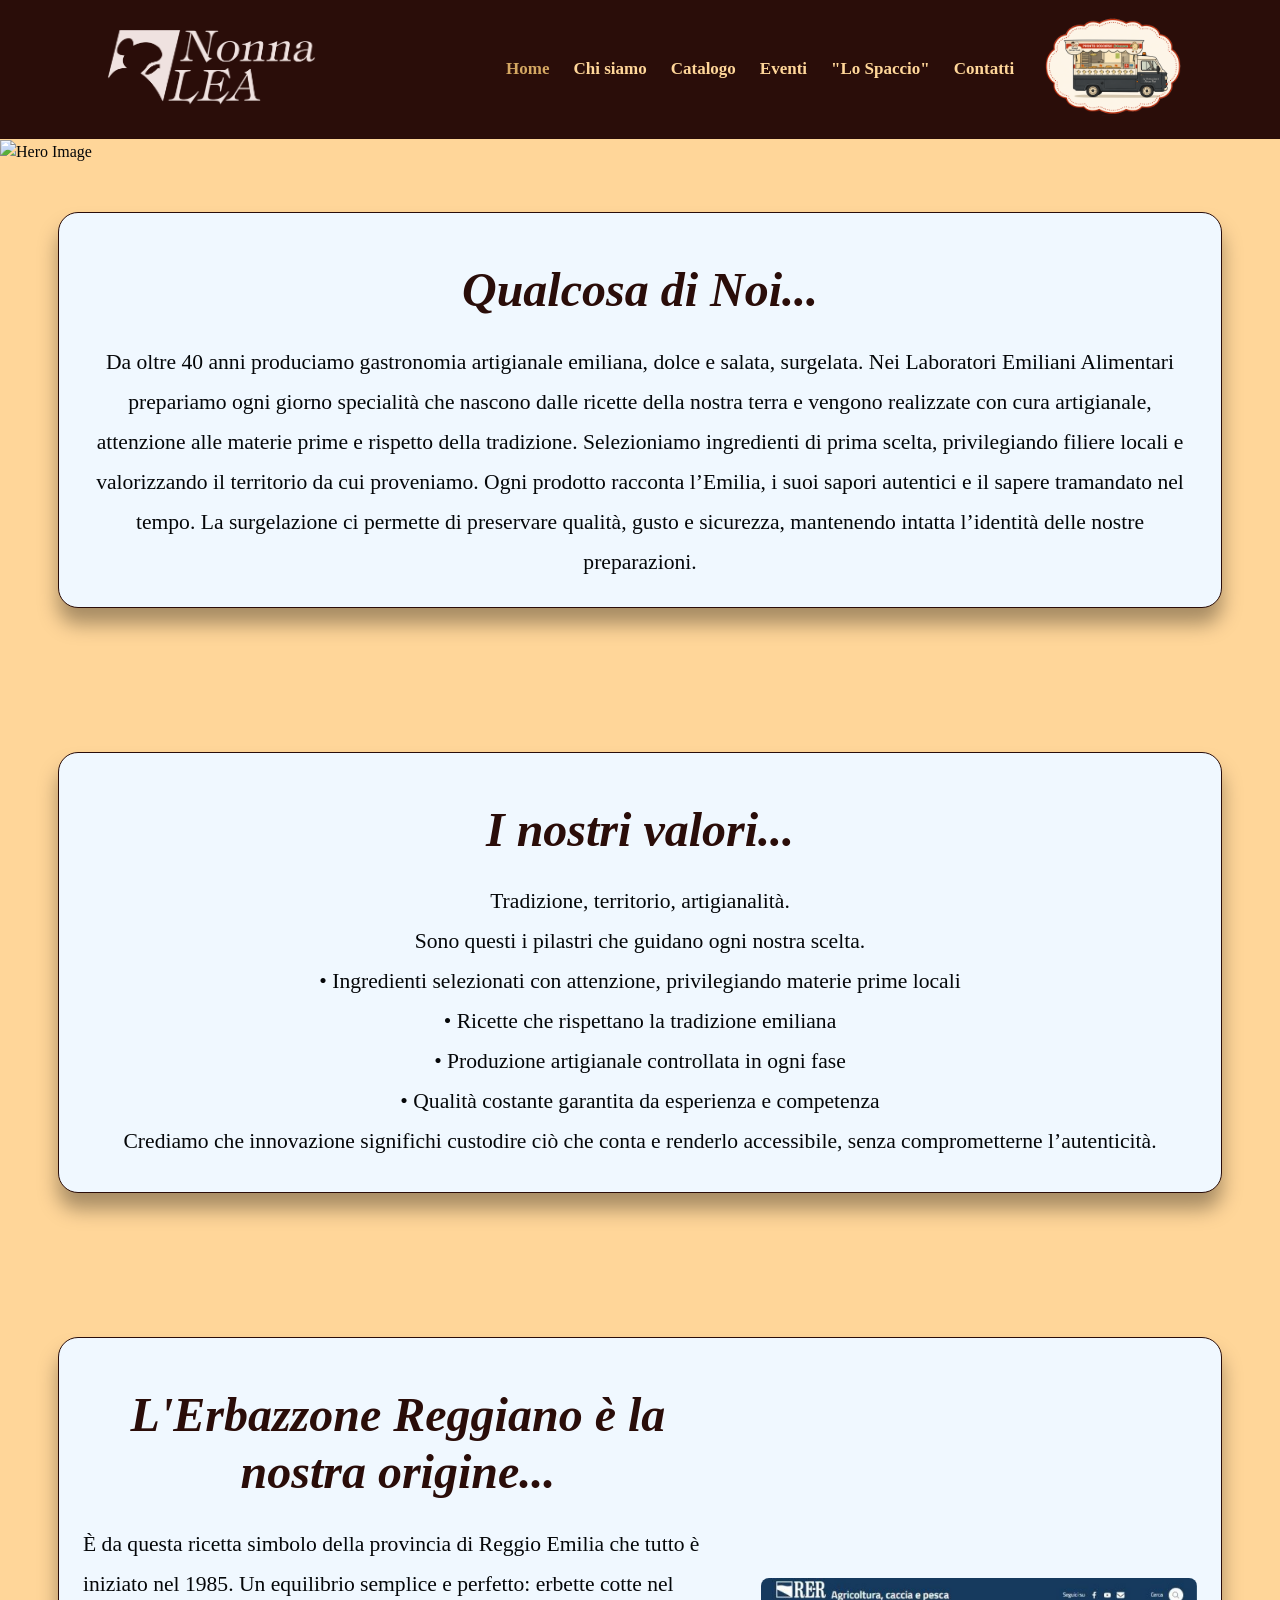
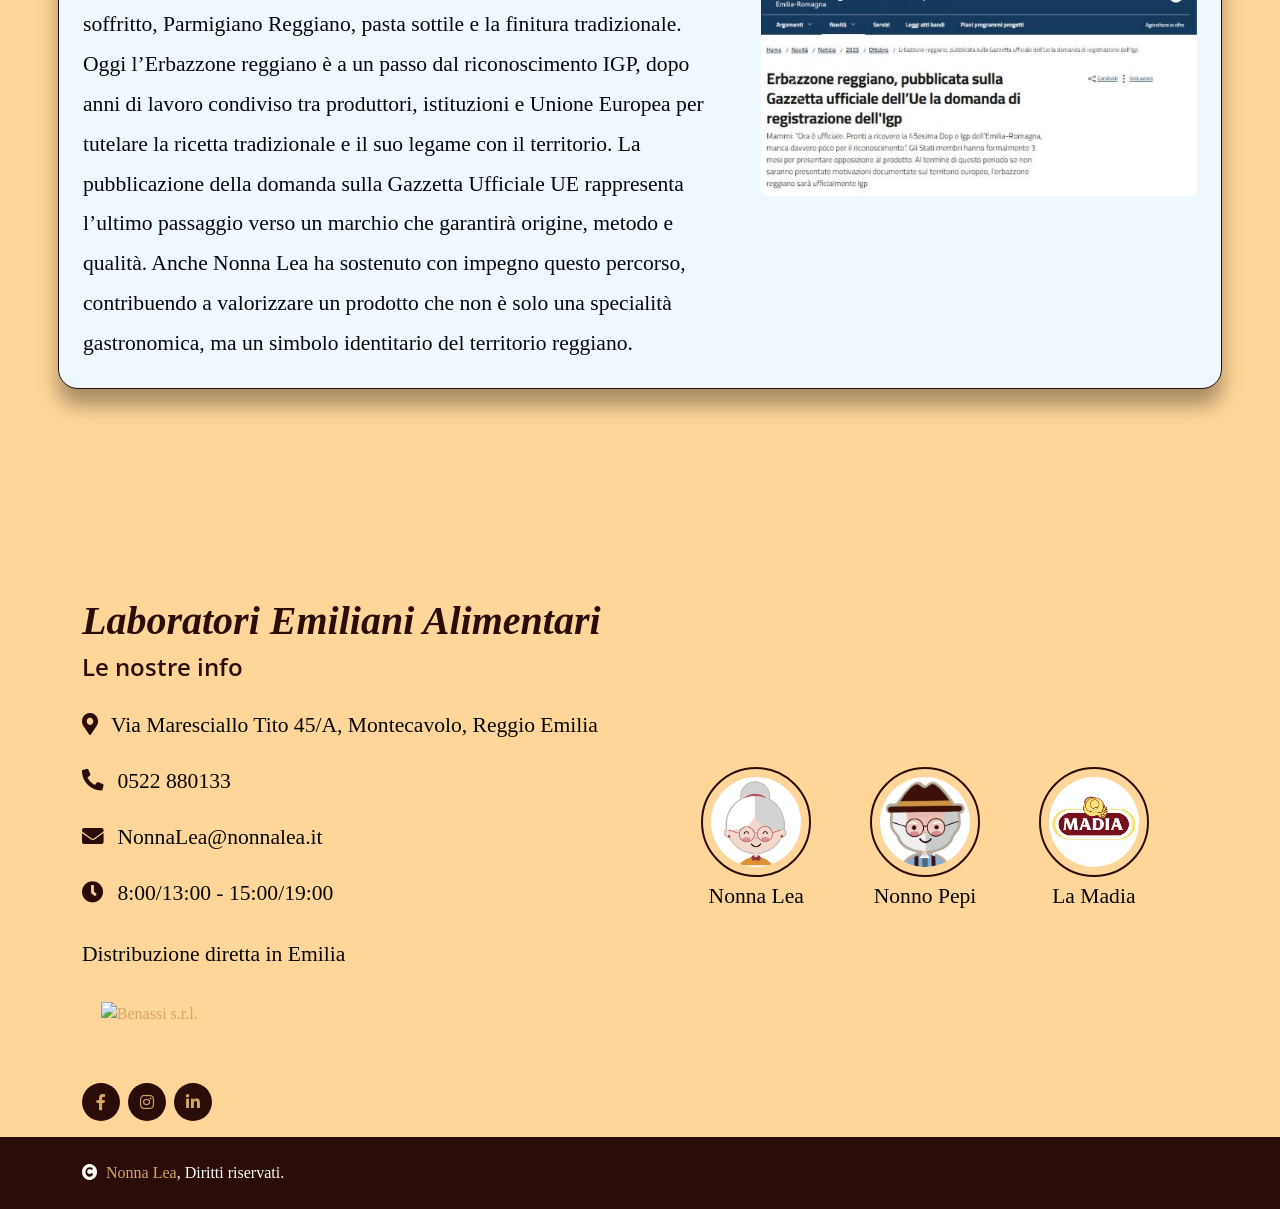
==== index.html @ 962b3f6b "Primo caricamento sito" ====
<!DOCTYPE html>
<html lang="en">

    <head>
        <meta charset="utf-8">
        <title>Home - Nonna Lea</title>
        <meta content="width=device-width, initial-scale=1.0" name="viewport">
        <meta content="" name="keywords">
        <meta content="" name="description">

        <!-- Google Web Fonts -->
        <link rel="preconnect" href="https://fonts.googleapis.com">
        <link rel="preconnect" href="https://fonts.gstatic.com" crossorigin>
        <link href="https://fonts.googleapis.com/css2?family=Open+Sans:wght@400;600&family=Playball&display=swap" rel="stylesheet">

        <!-- Icon Font Stylesheet -->
        <link rel="stylesheet" href="https://use.fontawesome.com/releases/v5.15.4/css/all.css"/>
        <link href="https://cdn.jsdelivr.net/npm/bootstrap-icons@1.4.1/font/bootstrap-icons.css" rel="stylesheet">

        <!-- Libraries Stylesheet -->
        <link href="lib/animate/animate.min.css" rel="stylesheet">
        <link href="lib/lightbox/css/lightbox.min.css" rel="stylesheet">
        <link href="lib/owlcarousel/owl.carousel.min.css" rel="stylesheet">

        <!-- Customized Bootstrap Stylesheet -->
        <link href="css/bootstrap.min.css" rel="stylesheet">

        <!-- Template Stylesheet -->
        <link href="css/style.css" rel="stylesheet">

    </head>

    <body>

        <!-- Spinner Start Animazione caricamento pagina-->
        <div id="spinner" class="show w-100 vh-100 bg-white position-fixed translate-middle top-50 start-50  d-flex align-items-center justify-content-center">
            <div class="spinner-grow text-NonnaLea" role="status"></div>
        </div>
        <!-- Spinner End -->


        <!-- Navbar start -->
        <div class="container-fluid nav-bar">
            <div class="container">
                <nav class="navbar navbar-light navbar-expand-lg py-4">
                    <a href="index.html" class="navbar-brand">
                        <img src="img/NonnaLeaLogo.png" alt="Logo Nonna Lea" style="height: 80px;">
                    </a>
                    <button class="navbar-toggler py-2 px-3" type="button" data-bs-toggle="collapse" data-bs-target="#navbarCollapse">
                        <span class="fa fa-bars text-primary"></span>
                    </button>
                    <div class="collapse navbar-collapse" id="navbarCollapse">
                        <div class="navbar-nav mx-auto">
                            <a href="index.html" class="nav-item nav-link active">Home</a>
                            <a href="about.html" class="nav-item nav-link">Chi siamo</a>
                            <a href="service.html" class="nav-item nav-link">Catalogo</a>
                            <a href="event.html" class="nav-item nav-link">Eventi</a>
                            <a href="contact.html" class="nav-item nav-link">"Lo Spaccio"</a>
                            <a href="#footer" class="nav-item nav-link">Contatti</a>
                            <a href="900.html" class="nav-item nav-link"><img src="img/900.png" alt="PRONTO SOCCORSO ERBAZZONE" style="height: 100px; position:absolute; margin-top: -40px;"></a>
                        </div>
                    </div>
                </nav>
            </div>
        </div>
        <!-- Navbar End -->


        <!-- Hero Start -->
        <img src="img/index-2.png" alt="Hero Image" style="width: 100%; height: auto;">
        <!-- Hero End -->

        <!-- Noi Start -->
        <div class="container-fluid py-6">
            <div class="container">
                <div class="row g-5 align-items-center" style="background-color: aliceblue; border-radius: 20px; border: 1px solid #2a0d09; box-shadow: 0 16px 20px rgba(0, 0, 0, 0.35);">
                    <div >
                        <h1 class="display-5 mb-4 text-center">Qualcosa di Noi...</h1>
                        <p class="mb-4 text-center">Da oltre 40 anni produciamo gastronomia artigianale emiliana, dolce e salata, surgelata.
                            Nei Laboratori Emiliani Alimentari prepariamo ogni giorno specialità che nascono dalle ricette della nostra terra e vengono realizzate con cura artigianale, attenzione alle materie prime e rispetto della tradizione.
                            Selezioniamo ingredienti di prima scelta, privilegiando filiere locali e valorizzando il territorio da cui proveniamo. Ogni prodotto racconta l’Emilia, i suoi sapori autentici e il sapere tramandato nel tempo.
                            La surgelazione ci permette di preservare qualità, gusto e sicurezza, mantenendo intatta l’identità delle nostre preparazioni.
                        </p>
                    </div>
                </div>
            </div>
        </div>
        <!-- Noi End -->

        <!-- PuntiDiForza Start -->
        <div class="container-fluid py-6">
            <div class="container">
                <div class="row g-5 align-items-center" style="background-color: aliceblue; border-radius: 20px; border: 1px solid #2a0d09; box-shadow: 0 16px 20px rgba(0, 0, 0, 0.35);">
                    
                        <h1 class="display-5 mb-4 text-center">I nostri valori...</h1>
                        <p class="text-center" style="margin-top: 0; margin-bottom: 30px;">Tradizione, territorio, artigianalità.<br>
                            Sono questi i pilastri che guidano ogni nostra scelta.<br>
                            • Ingredienti selezionati con attenzione, privilegiando materie prime locali<br>
                            • Ricette che rispettano la tradizione emiliana<br>
                            • Produzione artigianale controllata in ogni fase<br>
                            • Qualità costante garantita da esperienza e competenza<br>
                            Crediamo che innovazione significhi custodire ciò che conta e renderlo accessibile, senza comprometterne l’autenticità.
                        </p>
                </div>
            </div>
        </div>
        <!-- PuntiDiForza End -->

        <!-- IGP Start -->
        <div class="container-fluid py-6">
            <div class="container">
                <div class="row g-5 align-items-center" style="background-color: aliceblue; border-radius: 20px; border: 1px solid #2a0d09; box-shadow: 0 16px 20px rgba(0, 0, 0, 0.35);">
                    <div class="col-lg-7">
                        <h1 class="display-5 mb-4 text-center">L'Erbazzone Reggiano è la nostra origine...</h1>
                        <p class="mb-4">È da questa ricetta simbolo della provincia di Reggio Emilia che tutto è iniziato nel 1985.
                            Un equilibrio semplice e perfetto: erbette cotte nel soffritto, Parmigiano Reggiano, pasta sottile e la finitura tradizionale.
                            Oggi l’Erbazzone reggiano è a un passo dal riconoscimento IGP, dopo anni di lavoro condiviso tra produttori, istituzioni e Unione Europea per tutelare la ricetta tradizionale e il suo legame con il territorio.
                            La pubblicazione della domanda sulla Gazzetta Ufficiale UE rappresenta l’ultimo passaggio verso un marchio che garantirà origine, metodo e qualità.
                            Anche Nonna Lea ha sostenuto con impegno questo percorso, contribuendo a valorizzare un prodotto che non è solo una specialità gastronomica, ma un simbolo identitario del territorio reggiano.
                        </p>
                    </div>
                    <div class="col-lg-5 col-md-12">
                        <!-- carousel al posto della singola immagine -->
                        <div id="heroCarouselIGP" class="carousel slide rounded overflow-hidden animated zoomIn" data-bs-ride="carousel" data-bs-interval="4000">
                            <div class="carousel-inner">
                                <div class="carousel-item active">
                                    <img src="img/Notizia1.JPG" class="d-block w-100 img-fluid" alt="RE-R">
                                </div>
                                <div class="carousel-item">
                                    <img src="img/Notizia2.JPG" class="d-block w-100 img-fluid" alt="ANSA">
                                </div>
                                <div class="carousel-item">
                                    <img src="img/Notizia3.JPG" class="d-block w-100 img-fluid" alt="Gazzetta">
                                </div>
                            </div>

                            <button class="carousel-control-prev" type="button" data-bs-target="#heroCarouselIGP" data-bs-slide="prev">
                                <span class="carousel-control-prev-icon" aria-hidden="true"></span>
                                <span class="visually-hidden">Previous</span>
                            </button>
                            <button class="carousel-control-next" type="button" data-bs-target="#heroCarouselIGP" data-bs-slide="next">
                                <span class="carousel-control-next-icon" aria-hidden="true"></span>
                                <span class="visually-hidden">Next</span>
                            </button>
                        </div>
                    </div>
                </div>
            </div>
        </div>
        <!-- IGP End -->


        <!-- Sport Start 
        <div class="container-fluid py-6">
            <div class="container">
                <div class="row g-5 align-items-center" style="background-color: aliceblue; border-radius: 20px; border: 1px solid #2a0d09; box-shadow: 0 16px 20px rgba(0, 0, 0, 0.35);">
                    <div class="col-lg-7">
                        <h1 class="display-5 mb-4">A Supporto dei Nostri Campioni</h1>
                        <p class="mb-4">Nonna Lea è orgogliosa di sostenere la Pallacanestro Reggiana, squadra storica che milita in Serie A, con la quale condividiamo valori di passione, impegno e tradizione.
                            Essere al loro fianco significa più di una semplice sponsorizzazione: è un investimento nel cuore sportivo della nostra comunità.
                            Facciamo squadra insieme, perché crediamo che lo sport sia un potente motore di unione e crescita locale.
                            Anche se il nostro sostegno alla Reggiana Calcio è un ricordo del passato, continuiamo con orgoglio a tifare per il territorio e per i suoi campioni, dentro e fuori dal campo.</p>
                    </div>
                    <div class="col-lg-5 col-md-12">
                         carousel al posto della singola immagine 
                        <div id="heroCarouselSPORT" class="carousel slide rounded overflow-hidden animated zoomIn" data-bs-ride="carousel" data-bs-interval="4000">
                            <div class="carousel-inner">
                                <div class="carousel-item active">
                                    <img src="img/BasketSponsor.jpg" class="d-block w-100 img-fluid" alt="ReggianaBasket">
                                </div>
                                <div class="carousel-item">
                                    <img src="img/CalcioSponsor.jpg" class="d-block w-100 img-fluid" alt="ReggianaCalcio">
                                </div>
                            </div>

                            <button class="carousel-control-prev" type="button" data-bs-target="#heroCarouselSPORT" data-bs-slide="prev">
                                <span class="carousel-control-prev-icon" aria-hidden="true"></span>
                                <span class="visually-hidden">Previous</span>
                            </button>
                            <button class="carousel-control-next" type="button" data-bs-target="#heroCarouselSPORT" data-bs-slide="next">
                                <span class="carousel-control-next-icon" aria-hidden="true"></span>
                                <span class="visually-hidden">Next</span>
                            </button>
                        </div>
                    </div>
                </div>
            </div>
        </div>
         Sport End -->

        <!-- Footer Start -->
        <div id="footer" class="container-fluid footer py-3 my-6 mb-0 bg-carta">
            <div class="container">
                <div class="row">
                    <h1 class="text-NonnaLea">Laboratori Emiliani Alimentari</h1>
                    <div class="text-dark col-lg-6 col-md-6">
                        <div class="footer-item">
                            <h4 class="text-NonnaLea mb-4">Le nostre info</h4>
                            <div class="d-flex flex-column align-items-start">
                                <p><i class="fa fa-map-marker-alt text-NonnaLea me-2"></i> Via Maresciallo Tito 45/A, Montecavolo, Reggio Emilia</p>
                                <p><i class="fa fa-phone-alt text-NonnaLea me-2"></i> 0522 880133</p>
                                <p><i class="fas fa-envelope text-NonnaLea me-2"></i> NonnaLea@nonnalea.it</p>
                                <p><i class="fa fa-clock text-NonnaLea me-2"></i> 8:00/13:00 - 15:00/19:00</p>
                            </div>
                        </div>
                    </div>
                    <div class="d-flex justify-content-evenly align-items-center flex-wrap brands-row col-md-6" style="margin-top: 10%;">
                        <a href="http://www.nonnalea.it/" class="mx-2">
                            <img src="img/Nonnina.jpg" class="footer-brand-img rounded-circle border border-NonnaLea p-2" alt="Nonn Lea"><br>
                            <p style="text-align: center;">Nonna Lea</p>
                        </a>
                        <a href="http://www.nonnopepi.it/" class="mx-2">
                            <img src="img/Nonnino.jpg" class="footer-brand-img rounded-circle border border-NonnaLea p-2" alt="Nonna Pepi"><br>
                            <p style="text-align: center;">Nonno Pepi</p>
                        </a>
                        <a href="http://www.lamadiadinonnopepi.it/" class="mx-2">
                           <img src="img/LaMadia.jpg" class="footer-brand-img rounded-circle border border-NonnaLea p-2" alt="La Madia"><br>
                           <p style="text-align: center;">La Madia</p>
                        </a>
                    </div>
                    <p class="lh-lg mb-4 text-dark">Distribuzione diretta in Emilia</p>
                    <a href="http://www.benassisrl.eu/" class="mx-2" style="margin-bottom: 5%; padding-left: 2%;">
                       <img src="img/Benassisrl.png" style="width: 15%;" alt="Benassi s.r.l."><br>
                    </a>
                    <div class="footer-icon d-flex">
                                <a class="btn btn-NonnaLea btn-sm-square me-2 rounded-circle" href="https://www.facebook.com/nonnaleaofficial#"><i class="fab fa-facebook-f"></i></a>
                                <a class="btn btn-NonnaLea btn-sm-square me-2 rounded-circle" href="https://www.instagram.com/nonna.lea/"><i class="fab fa-instagram"></i></a>
                                <a class="btn btn-NonnaLea btn-sm-square rounded-circle" href="https://www.linkedin.com/company/nonna-lea-srl/?originalSubdomain=it"><i class="fab fa-linkedin-in"></i></a>
                            </div>
                </div>
            </div>
        </div>
        <!-- Footer End -->


        <!-- Copyright Start -->
        <div class="container-fluid copyright bg-NonnaLea py-4">
            <div class="container">
                <div class="row">
                    <div class="col-md-6 text-center text-md-start mb-3 mb-md-0">
                        <span class="text-light"><a href="#"><i class="fas fa-copyright text-light me-2"></i>Nonna Lea</a>, Diritti riservati.</span>
                    </div>
                </div>
            </div>
        </div>
        <!-- Copyright End -->
        
        <!-- JavaScript Libraries -->
        <script src="https://ajax.googleapis.com/ajax/libs/jquery/1.12.4/jquery.min.js"></script>
        <script src="https://cdn.jsdelivr.net/npm/bootstrap@5.0.0/dist/js/bootstrap.bundle.min.js"></script>
        <script src="lib/wow/wow.min.js"></script>
        <script src="lib/easing/easing.min.js"></script>
        <script src="lib/waypoints/waypoints.min.js"></script>
        <script src="lib/counterup/counterup.min.js"></script>
        <script src="lib/lightbox/js/lightbox.min.js"></script>
        <script src="lib/owlcarousel/owl.carousel.min.js"></script>

        <!-- Template Javascript -->
        <script src="js/main.js"></script>
    </body>
</html>
---- css/style.css ----
/*** Spinner Start ***/
#spinner {
    opacity: 0;
    visibility: hidden;
    transition: opacity .8s ease-out, visibility 0s linear .5s;
    z-index: 99999;
 }

 #spinner.show {
     transition: opacity .8s ease-out, visibility 0s linear .0s;
     visibility: visible;
     opacity: 1;
 }
/*** Spinner End ***/

body {
    background-color: var(--bs-carta);
    color: var(--bs-dark); /* testo scuro per tutto il sito */
}

/* Imposta dimensione e interlinea per tutti i paragrafi */
p {
    font-size: 1.35rem; /* ~18px, modifica se preferisci più grande */
    line-height: 1.85;   /* aumenta l'interlinea */
    color: var(--bs-dark); /* mantiene il colore testo globale */
    margin-bottom: 1rem;
}

/* Variante responsive: riduci su schermi piccoli */
@media (max-width: 576px) {
    p {
        font-size: 1rem;   /* ~16px su mobile */
        line-height: 1.6;
    }
}

/* Import Cormorant Garamond from Google Fonts and set as global font */
@import url('https://fonts.googleapis.com/css2?family=Cormorant+Garamond:wght@300;400;600;700&display=swap');

body {
    font-family: 'Cormorant Garamond', serif;
    background-color: var(--bs-carta);
    color: var(--bs-dark); /* testo scuro per tutto il sito */
}

/* Headings: usa Cormorant Garamond per tutto il sito */
h1, h2, h3, .h1, .h2, .h3 {
    font-weight: 800 !important;
    font-family: 'Cormorant Garamond', serif;
    font-style: italic;
    color: var(--bs-NonnaLea);
}

h4, h5, h6, .h4, .h5, .h6 {
    font-weight: 600 !important;
    font-family: 'Cormorant Garamond', serif !important;
}

.back-to-top {
    position: fixed;
    right: 30px;
    bottom: 30px;
    z-index: 99;
}

h1, h2, h3, .h1, .h2, .h3 {
    font-weight: 800 !important;
    font-family: Georgia, serif;
    font-style: italic;
    color: var(--bs-NonnaLea)
}

h4, h5, h6, .h4, .h5, .h6 {
    font-weight: 600 !important;
    font-family: 'Open Sans', sans-serif !important;
}

.my-6 {
    margin-top: 6rem;
    margin-bottom: 6rem;
}

.py-6 {
    padding-top: 6rem;
    padding-bottom: 6rem;
}

.wow,
.animated {
    animation-duration: 2s !important;
}


/*** Button Start ***/
.btn.btn-primary {
    border: 0;
}

.btn.btn-primary:hover {
    background: var(--bs-NonnaLea) !important;
    color: var(--bs-carta) !important;
}

.btn {
    font-weight: 600;
    transition: .5s;
}

.btn-square {
    width: 32px;
    height: 32px;
}

.btn-sm-square {
    width: 38px;
    height: 38px;
}

.btn-md-square {
    width: 44px;
    height: 44px;
}

.btn-lg-square {
    width: 56px;
    height: 56px;
}

.btn-square,
.btn-sm-square,
.btn-md-square,
.btn-lg-square {
    padding: 0;
    display: flex;
    align-items: center;
    justify-content: center;
    font-weight: normal;
}
/*** Button End ***/

/* Footer — effetto hover per le immagini dei brand start*/
.footer .footer-item .row.g-2 img {
    width: 120px;                  /* dimensione preferita */
    height: 120px;
    object-fit: cover;
    transition: transform .25s cubic-bezier(.2,.9,.3,1), box-shadow .25s, border-color .25s;
    cursor: pointer;
    will-change: transform, box-shadow;
}

.footer .footer-item .row.g-2 img:hover,
.footer .footer-item .row.g-2 img:focus {
    transform: translateY(0px) scale(1.12);
    box-shadow: 0 10px 24px rgba(42,13,9,0.22);
    border-color: var(--bs-primary);
}

.footer .footer-item .row.g-2 img:active {
    transform: translateY(-2px) scale(1.05);
}
/* Footer — effetto hover per le immagini dei brand end*/

/*** Navbar Start ***/
.nav-bar {
    background: var(--bs-NonnaLea);
    border-bottom: 1px solid rgba(0, 0, 0, .05);
}

.navbar .navbar-nav .nav-link {
    padding: 10px 12px;
    font-weight: 600;
    font-size: 17px;
    transition: .5s;
    color: var(--bs-carta);
}

.navbar .navbar-nav .nav-link:hover,
.navbar .navbar-nav .nav-link.active {
    color: var(--bs-primary);
}

.navbar .dropdown-toggle::after {
    border: none;
    content: "\f107";
    font-family: "Font Awesome 5 Free";
    font-weight: 700;
    vertical-align: middle;
    margin-left: 8px;
}

@media (min-width: 1200px) {
    .navbar .nav-item .dropdown-menu {
        display: block;
        visibility: hidden;
        top: 100%;
        transform: rotateX(-75deg);
        transform-origin: 0% 0%;
        transition: .5s;
        opacity: 0;
    }
    
    .navbar .nav-item:hover .dropdown-menu {
        transform: rotateX(0deg);
        visibility: visible;
        opacity: 1;
    }
}

.dropdown .dropdown-menu a:hover {
    background: var(--bs-carta);
    color: var(--bs-primary);
}

#searchModal .modal-content {
    background-color: rgba(255, 255, 255, 0.95);
}
/*** Navbar End ***/

.text-carta {
    color: var(--bs-carta) !important;
}

/*** Events Start ***/
.event .tab-class .nav-item a.active {
    background: var(--bs-carta) !important;
}

.event .event-img .event-overlay {
    position: absolute;
    width: 100%;
    height: 100%;
    top: 0;
    left: 0;
    background: #402f2b;
    border-radius: 8px;
    transition: 0.5s;
    opacity: 0;
    z-index: 1;
}

.event .event-img:hover .event-overlay {
    opacity: 1;
}
/*** Events End ***/


/*** service start ***/
.service .service-item {
    position: relative;
    height: 100%;
    border-radius: 8px;
    border-color: #000000;
    box-shadow: 0 2px 16px rgba(0,0,0,0.06);
    background: #fff;
    border: 2px solid transparent;
    transition:
        transform 0.3s cubic-bezier(.4,2,.6,1),
        box-shadow 0.3s,
        background 0.3s,
        border-color 0.3s;
    z-index: 1;
}

.service .service-item:hover {
    transform: translateY(-10px) scale(1.03);
    box-shadow: 0 8px 32px rgba(42,13,9,0.18);
    border-color: var(--bs-primary);
}

.service-item:hover .catalogo-logo {
    filter: brightness(0) invert(1); /* logo bianco su sfondo scuro */
}

.service-item .service-content-icon a.btn-primary {
    transition: 0.3s !important;
}

/*** Services End ***/


/*** Menu Start ***/
.menu .nav-item a.active {
    background: var(--bs-primary) !important;
}

.menu .menu-item .border-bottom {
    border-bottom-style: dashed !important;
}
/*** Menu End ***/


/*** Youtube Video start ***/
.video {
    position: relative;
    height: 100%;
    min-height: 400px;
    background: linear-gradient(rgba(254, 218, 154, 0.1), rgba(254, 218, 154, 0.1)), url(../img/fact.jpg);
    background-position: center center;
    background-repeat: no-repeat;
    background-size: cover;
    border-radius: 8px;
}

.video .btn-play {
    position: absolute;
    z-index: 3;
    top: 50%;
    left: 50%;
    transform: translateX(-50%) translateY(-50%);
    box-sizing: content-box;
    display: block;
    width: 32px;
    height: 44px;
    border-radius: 50%;
    border: none;
    outline: none;
    padding: 18px 20px 18px 28px;
}

.video .btn-play:before {
    content: "";
    position: absolute;
    z-index: 0;
    left: 50%;
    top: 50%;
    transform: translateX(-50%) translateY(-50%);
    display: block;
    width: 100px;
    height: 100px;
    background: var(--bs-primary);
    border-radius: 50%;
    animation: pulse-border 1500ms ease-out infinite;
}

.video .btn-play:after {
    content: "";
    position: absolute;
    z-index: 1;
    left: 50%;
    top: 50%;
    transform: translateX(-50%) translateY(-50%);
    display: block;
    width: 100px;
    height: 100px;
    background: var(--bs-white);
    border-radius: 50%;
    transition: all 200ms;
}

.video .btn-play img {
    position: relative;
    z-index: 3;
    max-width: 100%;
    width: auto;
    height: auto;
}

.video .btn-play span {
    display: block;
    position: relative;
    z-index: 3;
    width: 0;
    height: 0;
    border-left: 32px solid var(--bs-dark);
    border-top: 22px solid transparent;
    border-bottom: 22px solid transparent;
}

@keyframes pulse-border {
    0% {
        transform: translateX(-50%) translateY(-50%) translateZ(0) scale(1);
        opacity: 1;
    }

    100% {
        transform: translateX(-50%) translateY(-50%) translateZ(0) scale(1.5);
        opacity: 0;
    }
}

#videoModal {
    z-index: 99999;
}

#videoModal .modal-dialog {
    position: relative;
    max-width: 800px;
    margin: 60px auto 0 auto;
}

#videoModal .modal-body {
    position: relative;
    padding: 0px;
}

#videoModal .close {
    position: absolute;
    width: 30px;
    height: 30px;
    right: 0px;
    top: -30px;
    z-index: 999;
    font-size: 30px;
    font-weight: normal;
    color: #FFFFFF;
    background: #000000;
    opacity: 1;
}
/*** Youtube Video End ***/


/*** Blog Start ***/
.blog-item {
    position: relative;
}

.blog-item img {
    transition: 0.5s;
}

.blog-item:hover img {
    transform: scale(1.3)
}

.blog-item .blog-content {
    position: relative;
    transform: translateY(-50%);
    box-shadow: 0 0 45px rgba(0, 0, 0, .08);
}

.blog-item .blog-content a.btn h5 {
    transition: 0.5s;
}

.blog-item:hover .blog-content a.btn h5 {
    color: var(--bs-primary) !important;
}
/*** Blog End ***/


/*** Team Start ***/
.team-item {
    width: 100%;
    height: 100%;
    position: relative;
}

.team-item .team-icon {
    position: absolute;
    top: 0;
    right: 0;
}

.team-item .team-icon .share-link {
    opacity: 0;
    transition: 0.9s;
}

.team-item:hover .share-link {
    opacity: 1;
}

.team-item .team-content {
    transition: 0.9s;
}

.team-item:hover .team-content {
    background: var(--bs-primary) !important;
    color: var(--bs-dark) !important;
}

.team-item .team-content h4,
.team-item .team-content p {
    transition: 0.5s;
}

.team-item:hover .team-content h4 {
    color: var(--bs-dark) !important;
}

.team-item:hover .team-content p {
    color: var(--bs-white);
}
/*** Team End ***/

.bg-carta {
    background-color: var(--bs-carta) !important;
}

.bg-NonnaLea {
    background-color: var(--bs-NonnaLea) !important;
}

.text-NonnaLea {
    color: var(--bs-NonnaLea) !important;
}

.footer .btn-NonnaLea i {
    color: var(--bs-primary);
    transition: color 0.2s;
}

/* Effetto hover per tutti i bottoni social */
.footer .btn-NonnaLea:hover {
    background-color: var(--bs-primary);
    border-color: var(--bs-primary);
    transform: scale(1.1);
    transition: all 0.2s;
}
.footer .btn-NonnaLea:hover i {
    color: #fff;
}

.footer-brand-img {
    width: 110px;
    height: 110px;
    object-fit: cover;
}

.catalogo-logo {
    height: 150px;
    width: auto;
    filter: brightness(0) saturate(100%) invert(10%) sepia(90%) saturate(800%) hue-rotate(0deg); /* NonnaLea */
    transition: filter 0.3s;
}
.service-item:hover .catalogo-logo {
    filter: brightness(0) saturate(100%) invert(0%); /* Nero */
}

.btn-NonnaLea {
    background-color: var(--bs-NonnaLea) !important;
    border: none;
}

.border-NonnaLea {
    border-color: var(--bs-NonnaLea) !important;
    border-width: 2px !important;
}

/*** testimonial Start ***/
.testimonial-item {
    border: 2px solid var(--bs-NonnaLea);
    width: 100%;
    height: 100%;
    object-fit: cover;
}

.testimonial-carousel.owl-rtl .testimonial-item {
    direction: ltr !important;
}
/*** testimonial End ***/


/*** Contact start ***/
.contact-form {
    box-shadow: 0 0 45px rgba(0, 0, 0, .08);
}

/*** Contact End ***/


/*** Footer Start ***/
.footer .footer-item a.text-body:hover {
    color: var(--bs-primary) !important;
}
/*** Footer End ***/

.brands-row {
    gap: 0.1rem;
}
@media (max-width: 576px) {
    .brands-row {
        justify-content: center; /* centra i loghi su mobile */
        gap: .75rem;
    }
    .brands-row a {
        flex: 0 0 auto;
    }
}

/* Sezione Prodotti principali */
#prodotti .product-item {
    transition: transform .25s ease, box-shadow .25s ease;
    border: 1px solid rgba(42,13,9,0.07);
}
#prodotti .product-item:hover {
    transform: translateY(-6px);
    box-shadow: 0 10px 20px rgba(0,0,0,0.08);
}
#prodotti .product-img {
    width: 180px;
    height: 180px;
    object-fit: cover;
    border: 6px solid rgba(255,255,255,0.85);
    box-shadow: 0 4px 10px rgba(0,0,0,0.06);
}
@media (max-width: 768px) {
    #prodotti .product-img {
        width: 90px;
        height: 90px;
    }
    #prodotti .product-item {
        padding: 1.25rem !important;
    }
}
@media (max-width: 576px) {
    #prodotti .col-12 .product-item {
        margin-left: auto;
        margin-right: auto;
        max-width: 320px;
    }
}

/* Modal categoria: aspetto "quasi fullscreen" e cards prodotti */
.modal .modal-content {
    border-radius: 12px;
}
@media (min-width: 1200px) {
    .modal-dialog.modal-xl {
        max-width: 1100px;
    }
}
.modal-fullscreen-sm-down {
    padding: 1rem;
}
#categoriaModalImg {
    width: 100%;
    height: auto;
    object-fit: cover;
    max-height: 360px;
}
#categoriaProducts .card {
    border: none;
    box-shadow: 0 6px 18px rgba(0,0,0,0.06);
    border-radius: 8px;
}
#categoriaProducts .card img {
    object-fit: cover;
    height: 100%;
}
@media (max-width: 768px) {
    #categoriaModalImg { max-height: 220px; }
    .modal-dialog { margin: .5rem; }
}


/* Nuovo stile per eventi: data + titolo sempre visibili, overlay dettagli al hover */
.event .event-img {
    position: relative;
    overflow: hidden;
    border-radius: 10px;
}
.event .event-img img {
    width: 100%;
    height: 260px;
    object-fit: cover;
    display: block;
    transition: transform .6s ease;
}
.event .event-img:hover img {
    transform: scale(1.06);
}

/* barra inferiore sempre visibile */
.event-caption {
    position: absolute;
    left: 0;
    right: 0;
    bottom: 0;
    display: flex;
    align-items: center;
    justify-content: space-between;
    gap: .75rem;
    padding: .6rem 1rem;
    background: linear-gradient(180deg, rgba(0,0,0,0) 0%, rgba(0,0,0,0.25) 40%, rgba(0,0,0,0.55) 100%);
    color: #fff;
    z-index: 2;
}
.event-date {
    background: rgb(0, 0, 0, 0.50);
    color: #dfdfdf;
    padding: .35rem .6rem;
    border-radius: 6px;
    font-weight: 700;
    font-size: .95rem;
    white-space: nowrap;
}
.event-title {
    background: rgb(0, 0, 0, 0.50);
    padding: .35rem .6rem;
    border-radius: 6px;
    margin: 0;
    font-size: 1rem;
    font-weight: 700;
    color: #dfdfdf;
    text-shadow: 0 2px 6px rgba(0,0,0,0.35);
    flex: 1;
    padding-left: .75rem;
    overflow: hidden;
    text-overflow: ellipsis;
    white-space: nowrap;
}

/* overlay con i dettagli, appare al hover (slide/fade) */
.event .event-overlay {
    position: absolute;
    inset: 0;
    background: rgba(64,47,43,0.92); /* tono coerente col tema */
    color: #fff;
    padding: 1.25rem;
    display: flex;
    flex-direction: column;
    justify-content: center;
    gap: .5rem;
    opacity: 0;
    transform: translateY(6%);
    transition: all .35s ease;
    z-index: 3;
    text-align: left;
}
.event .event-img:hover .event-overlay {
    opacity: 1;
    transform: translateY(0);
}

/* overlay testo */
.event .event-overlay h4 {
    color: var(--bs-carta);
    margin-bottom: .5rem;
}
.event .event-overlay p {
    color: rgba(255,255,255,0.95);
    margin: 0;
}

/* piccoli aggiustamenti responsive */
@media (max-width: 992px) {
    .event .event-img img {
        height: 220px;
    }
    .event-caption { padding: .5rem; }
    .event-title { font-size: .95rem; }
}
@media (max-width: 576px) {
    .event .event-img img {
        height: 180px;
    }
    .event-date { font-size: .85rem; padding: .25rem .45rem; }
    .event-title { font-size: .9rem; padding-left: .5rem; }
    .event .event-overlay { padding: 1rem; }
}
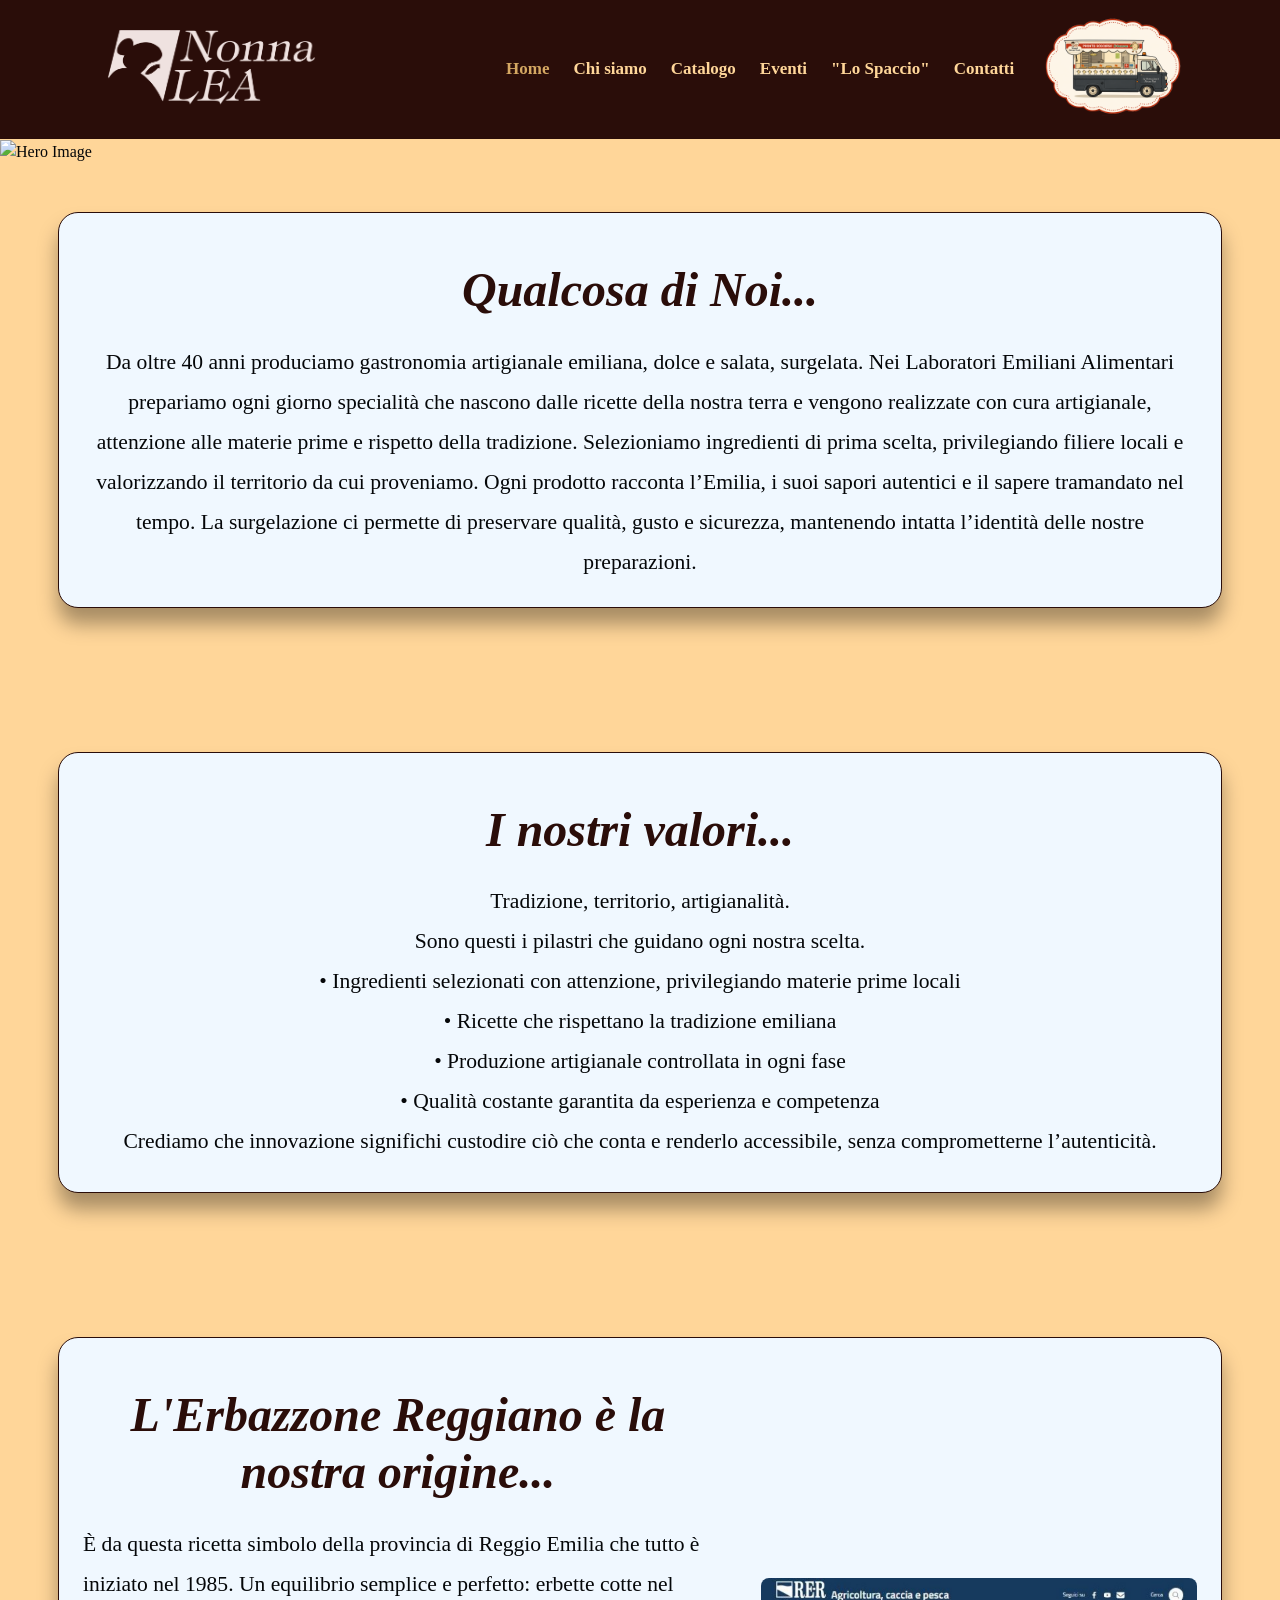
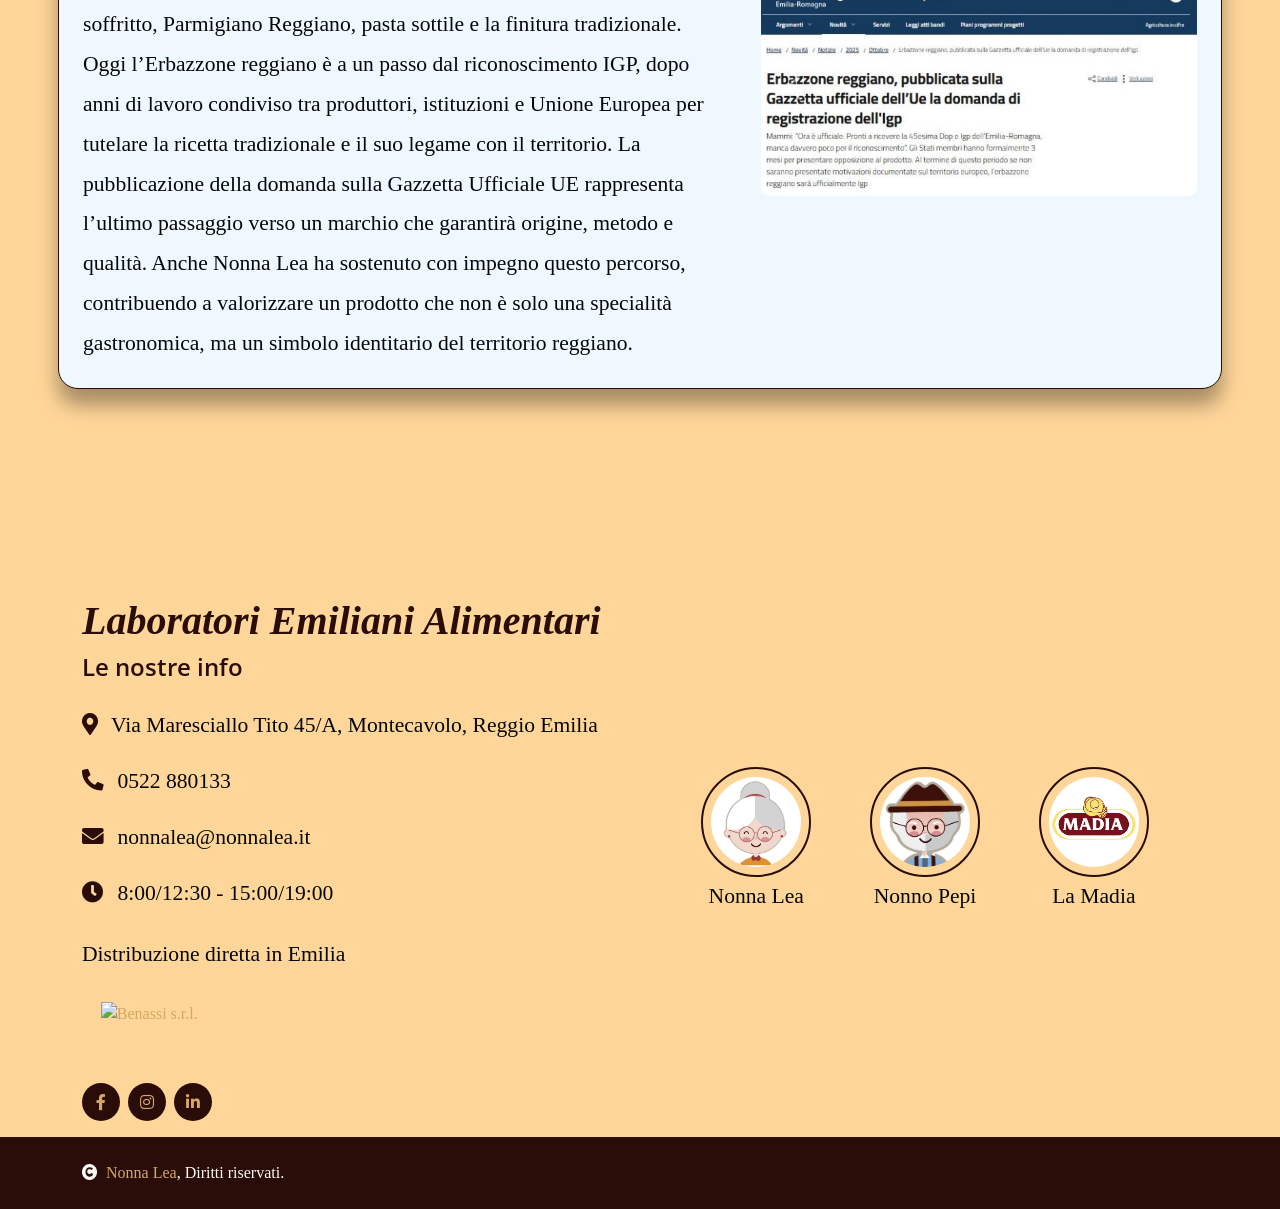
==== commit 8c6bab3a: "Aggiornamento sito" ====
--- a/index.html
+++ b/index.html
@@ -199,8 +199,8 @@
                             <div class="d-flex flex-column align-items-start">
                                 <p><i class="fa fa-map-marker-alt text-NonnaLea me-2"></i> Via Maresciallo Tito 45/A, Montecavolo, Reggio Emilia</p>
                                 <p><i class="fa fa-phone-alt text-NonnaLea me-2"></i> 0522 880133</p>
-                                <p><i class="fas fa-envelope text-NonnaLea me-2"></i> NonnaLea@nonnalea.it</p>
-                                <p><i class="fa fa-clock text-NonnaLea me-2"></i> 8:00/13:00 - 15:00/19:00</p>
+                                <p><i class="fas fa-envelope text-NonnaLea me-2"></i> nonnalea@nonnalea.it</p>
+                                <p><i class="fa fa-clock text-NonnaLea me-2"></i> 8:00/12:30 - 15:00/19:00</p>
                             </div>
                         </div>
                     </div>
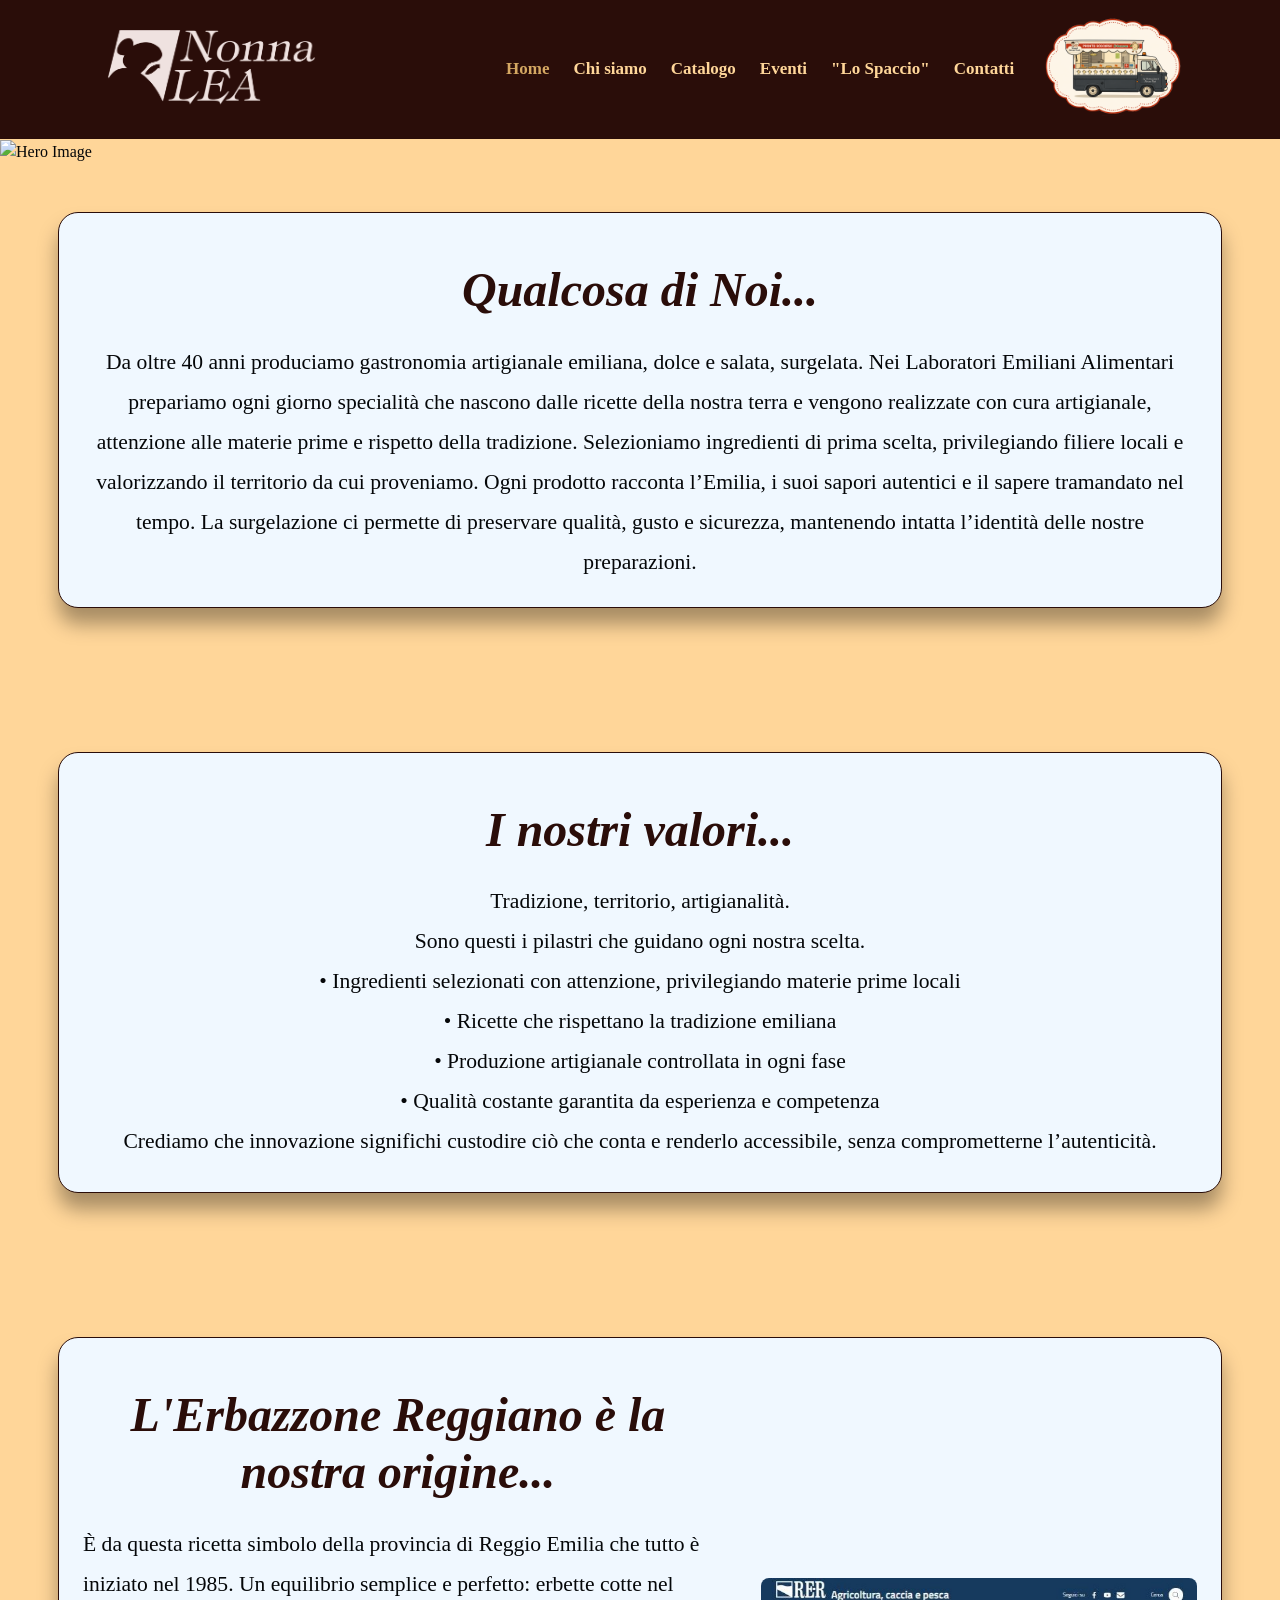
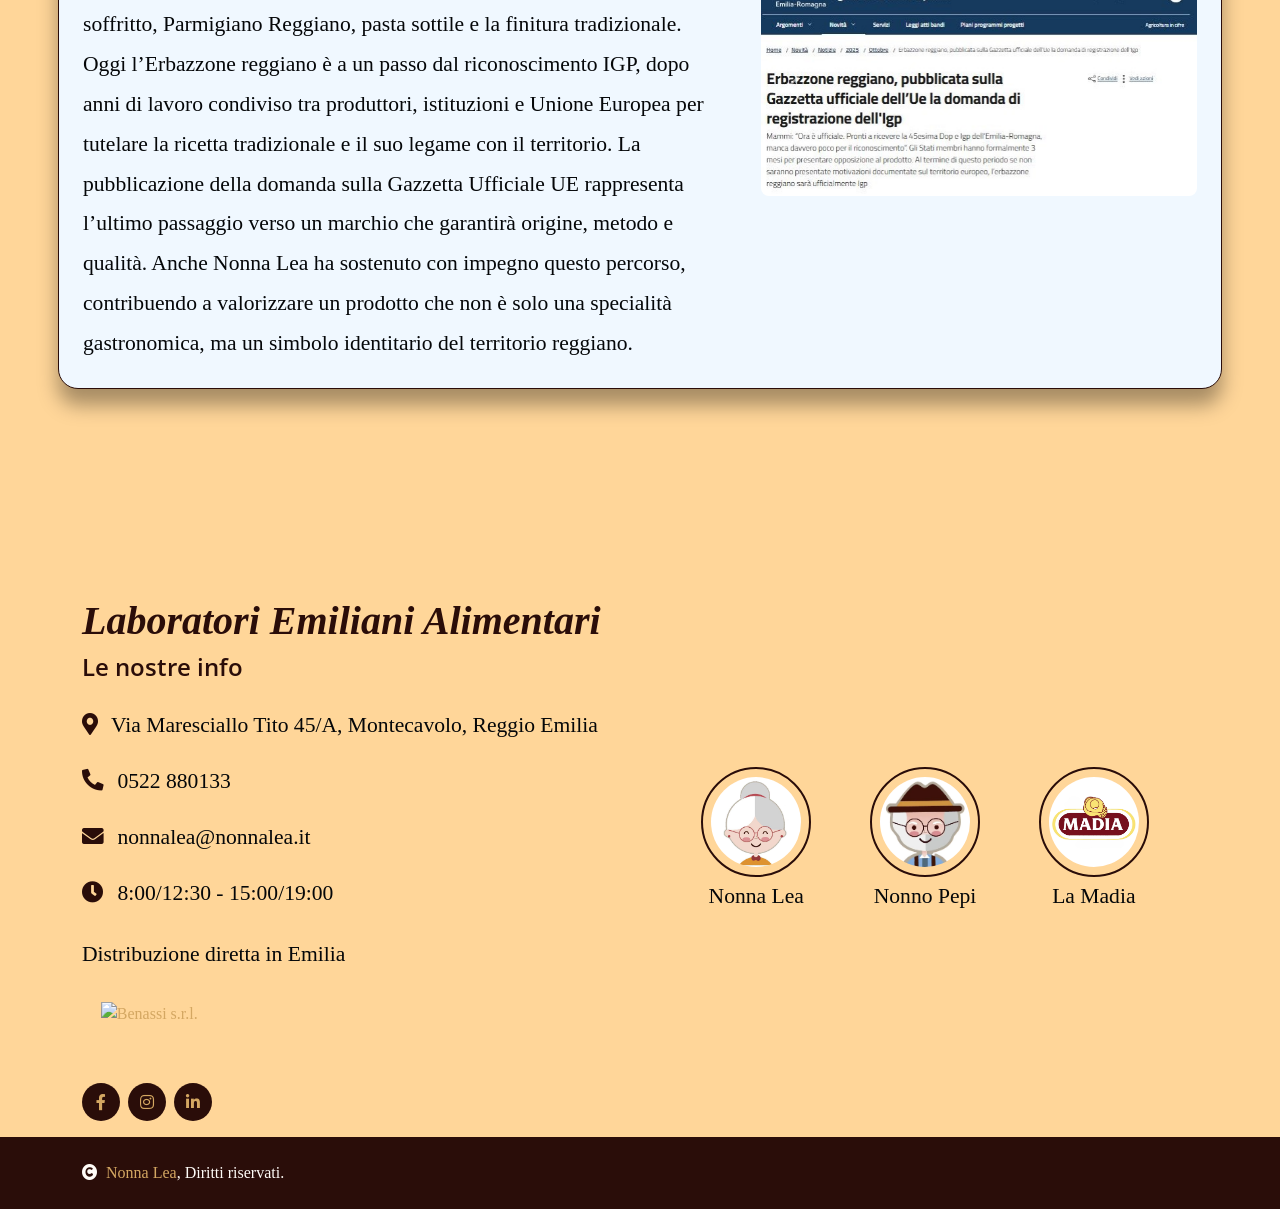
==== commit a0f09fb7: "Aggiornamento sito" ====
--- a/index.html
+++ b/index.html
@@ -57,7 +57,7 @@
                             <a href="event.html" class="nav-item nav-link">Eventi</a>
                             <a href="contact.html" class="nav-item nav-link">"Lo Spaccio"</a>
                             <a href="#footer" class="nav-item nav-link">Contatti</a>
-                            <a href="900.html" class="nav-item nav-link"><img src="img/900.png" alt="PRONTO SOCCORSO ERBAZZONE" style="height: 100px; position:absolute; margin-top: -40px;"></a>
+                            <a href="900.html" class="nav-item nav-link"><img src="img/900.png" alt="PRONTO SOCCORSO ERBAZZONE" class="d-none d-lg-inline" style="height: 100px; position:absolute; margin-top: -40px;"><span class="d-lg-none">Pronto Soccorso Erbazzone</span></a>
                         </div>
                     </div>
                 </nav>
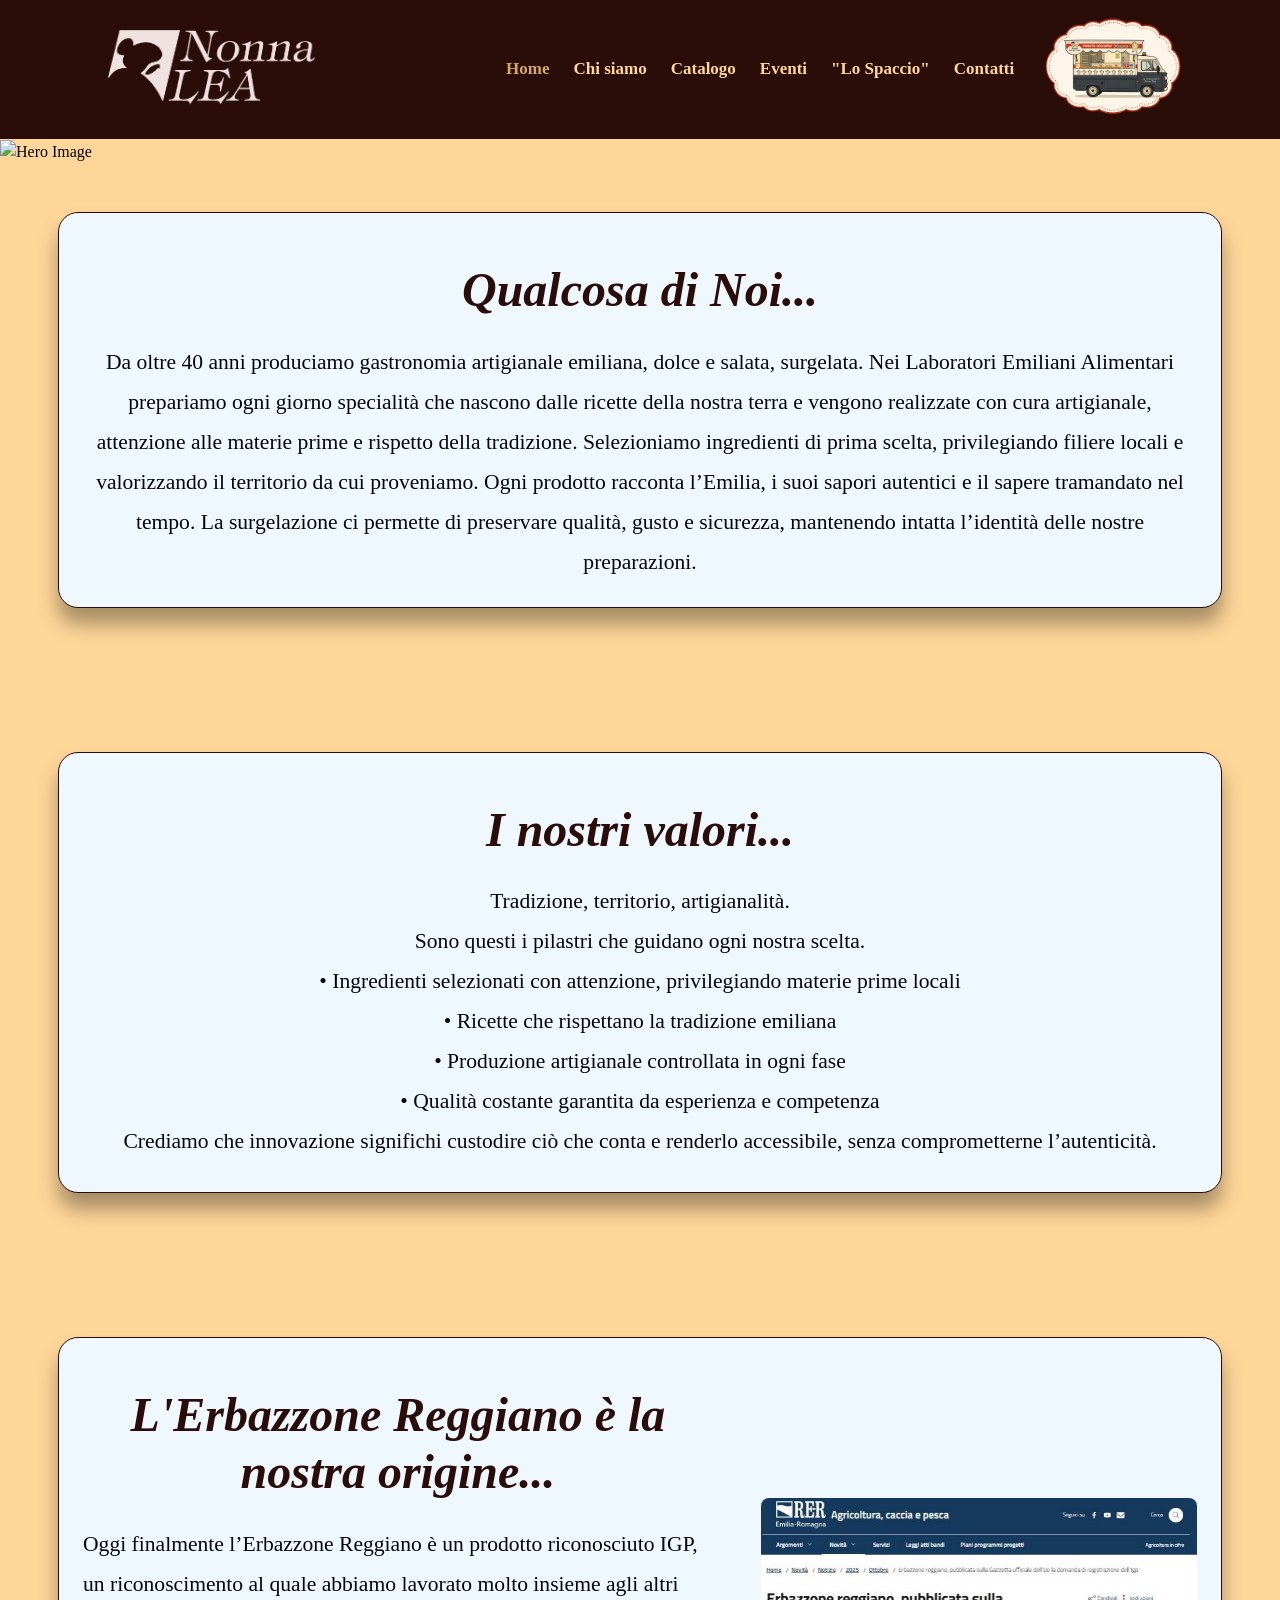
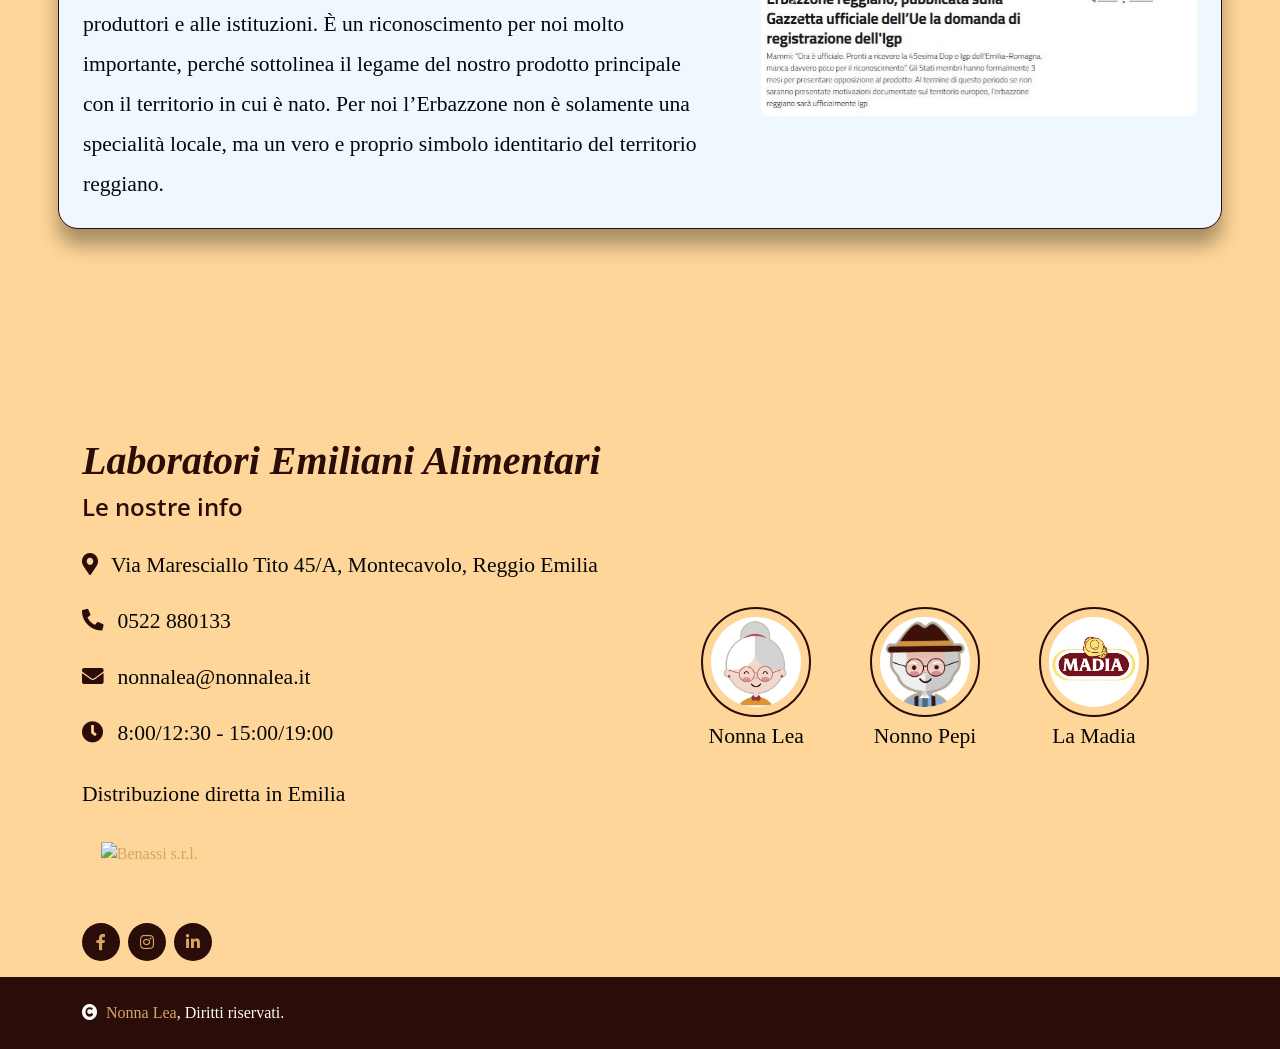
==== commit 6fa99e42: "Aggiornamento sito" ====
--- a/index.html
+++ b/index.html
@@ -112,11 +112,11 @@
                 <div class="row g-5 align-items-center" style="background-color: aliceblue; border-radius: 20px; border: 1px solid #2a0d09; box-shadow: 0 16px 20px rgba(0, 0, 0, 0.35);">
                     <div class="col-lg-7">
                         <h1 class="display-5 mb-4 text-center">L'Erbazzone Reggiano è la nostra origine...</h1>
-                        <p class="mb-4">È da questa ricetta simbolo della provincia di Reggio Emilia che tutto è iniziato nel 1985.
-                            Un equilibrio semplice e perfetto: erbette cotte nel soffritto, Parmigiano Reggiano, pasta sottile e la finitura tradizionale.
-                            Oggi l’Erbazzone reggiano è a un passo dal riconoscimento IGP, dopo anni di lavoro condiviso tra produttori, istituzioni e Unione Europea per tutelare la ricetta tradizionale e il suo legame con il territorio.
-                            La pubblicazione della domanda sulla Gazzetta Ufficiale UE rappresenta l’ultimo passaggio verso un marchio che garantirà origine, metodo e qualità.
-                            Anche Nonna Lea ha sostenuto con impegno questo percorso, contribuendo a valorizzare un prodotto che non è solo una specialità gastronomica, ma un simbolo identitario del territorio reggiano.
+                        <p class="mb-4">Oggi finalmente l’Erbazzone Reggiano è un prodotto riconosciuto IGP, un riconoscimento al quale abbiamo lavorato molto insieme agli altri produttori e alle istituzioni.
+
+È un riconoscimento per noi molto importante, perché sottolinea il legame del nostro prodotto principale con il territorio in cui è nato.
+
+Per noi l’Erbazzone non è solamente una specialità locale, ma un vero e proprio simbolo identitario del territorio reggiano.
                         </p>
                     </div>
                     <div class="col-lg-5 col-md-12">
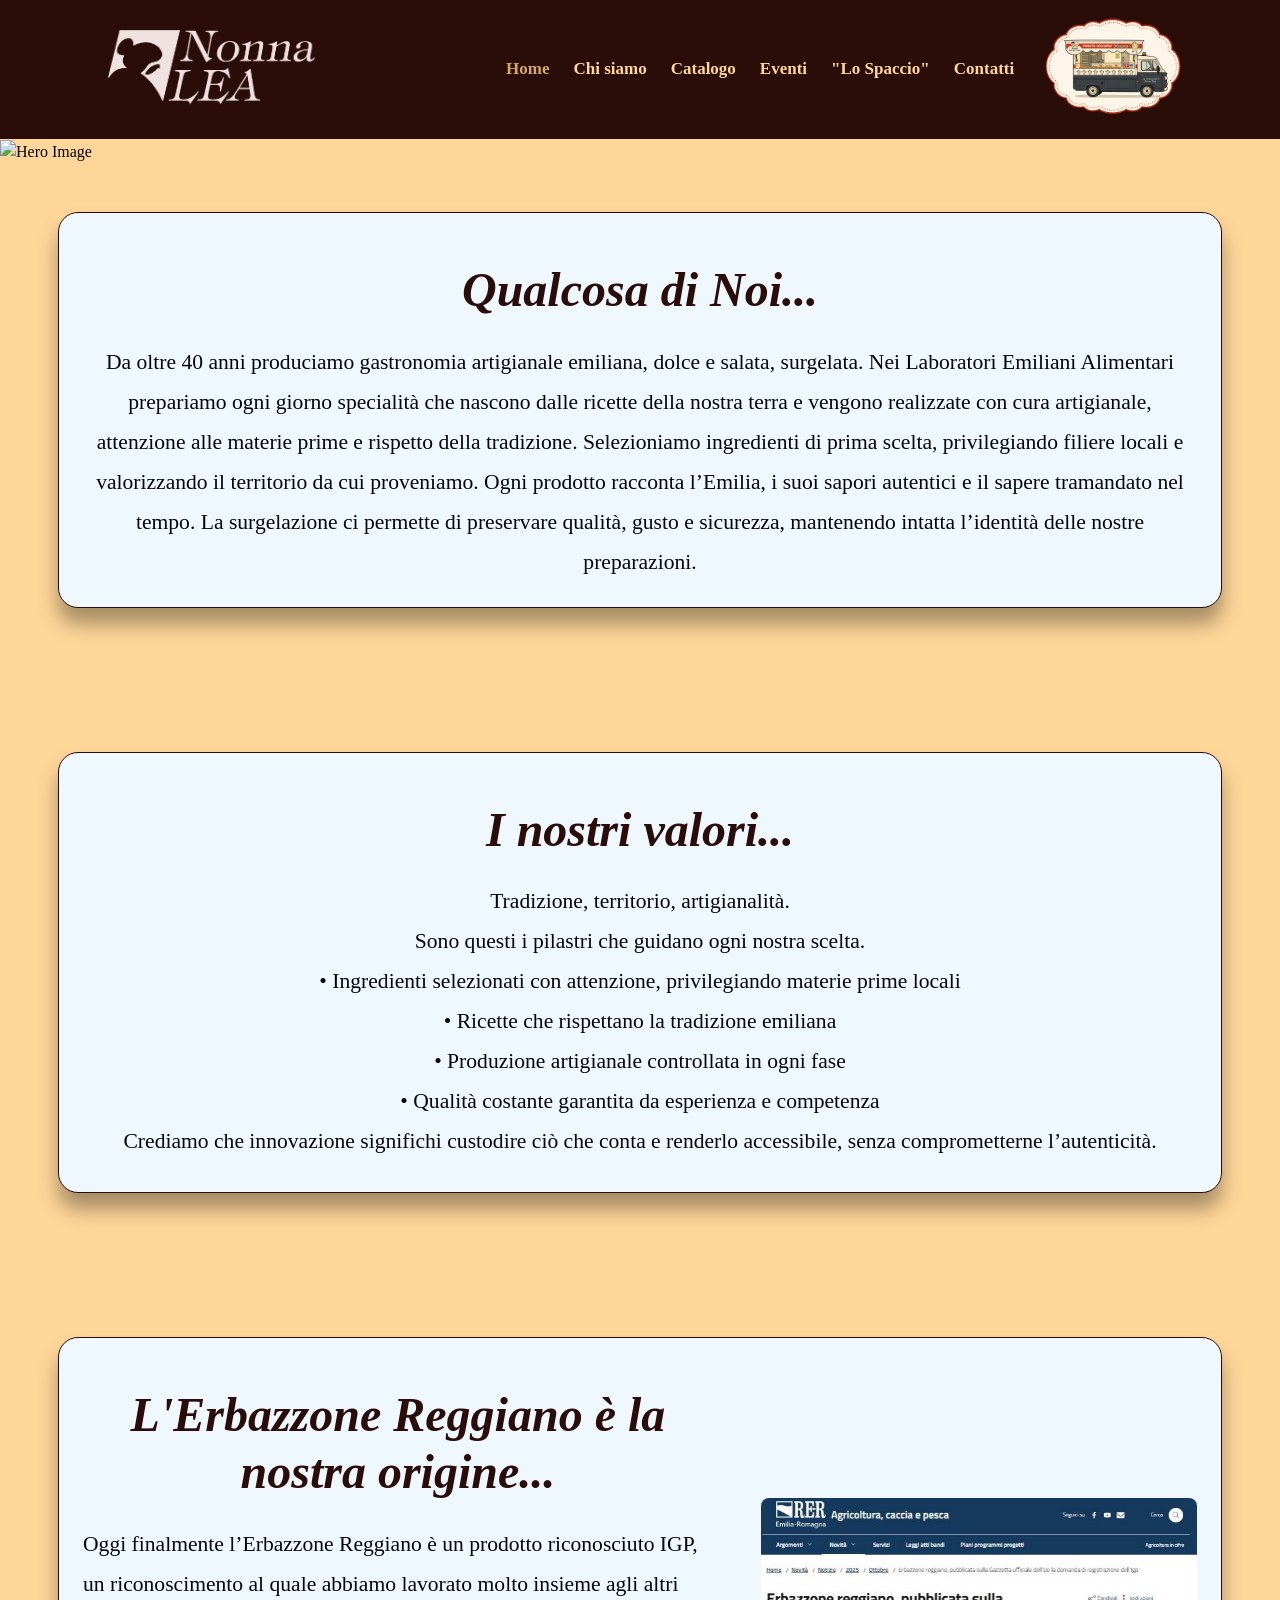
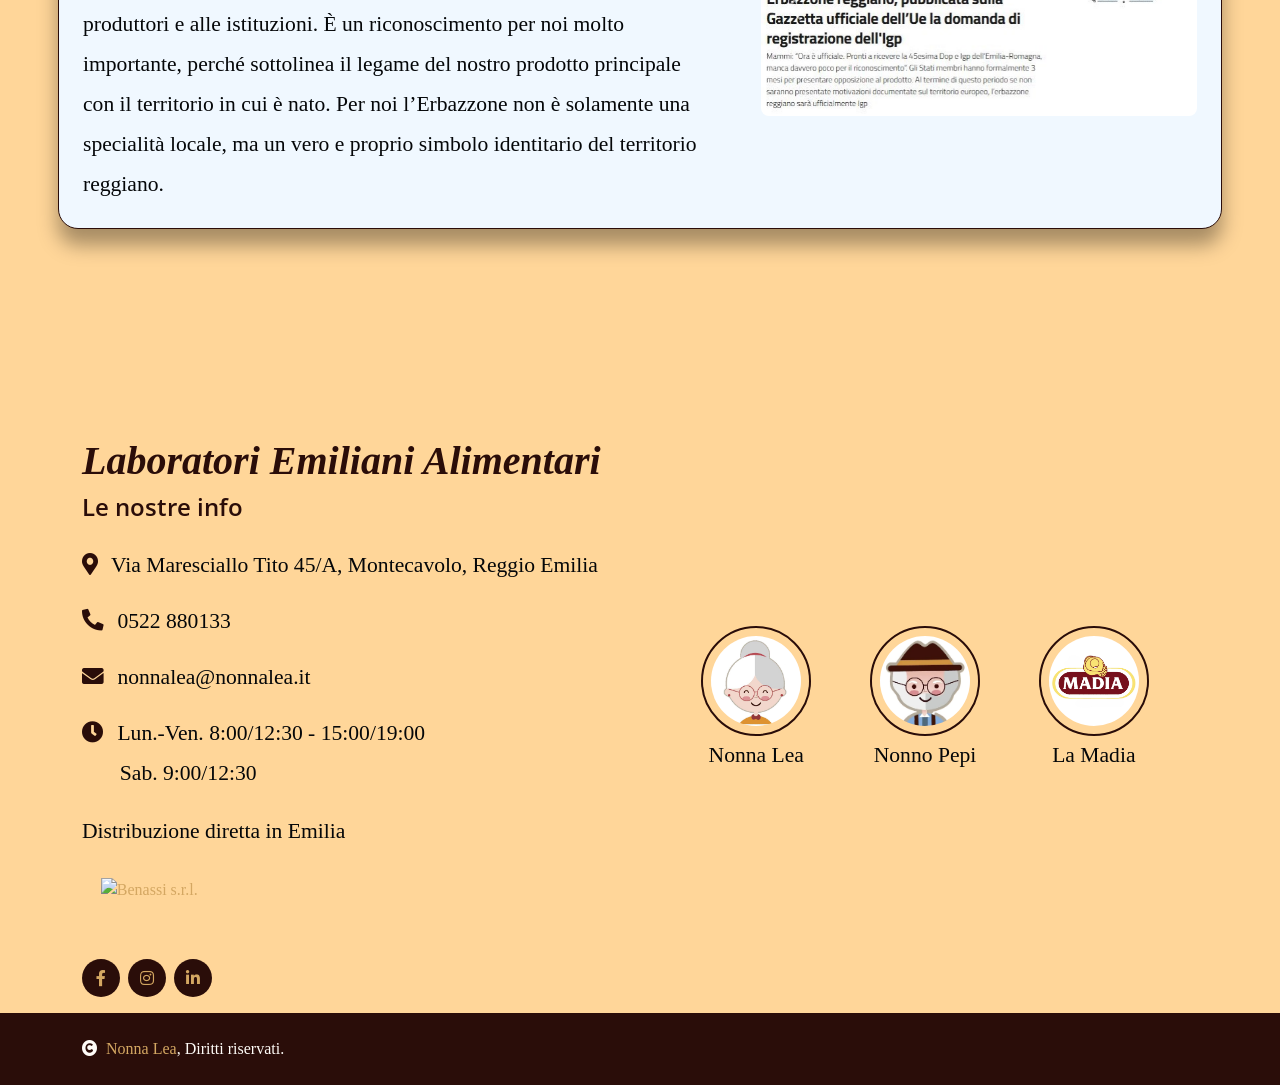
==== commit 26c34b2c: "Aggiornamento sito" ====
--- a/index.html
+++ b/index.html
@@ -200,7 +200,7 @@
                                 <p><i class="fa fa-map-marker-alt text-NonnaLea me-2"></i> Via Maresciallo Tito 45/A, Montecavolo, Reggio Emilia</p>
                                 <p><i class="fa fa-phone-alt text-NonnaLea me-2"></i> 0522 880133</p>
                                 <p><i class="fas fa-envelope text-NonnaLea me-2"></i> nonnalea@nonnalea.it</p>
-                                <p><i class="fa fa-clock text-NonnaLea me-2"></i> 8:00/12:30 - 15:00/19:00</p>
+                                <p><i class="fa fa-clock text-NonnaLea me-2"></i> Lun.-Ven. 8:00/12:30 - 15:00/19:00 <br> &nbsp;&nbsp;&nbsp;&nbsp;&nbsp;&nbsp; Sab. 9:00/12:30</p>
                             </div>
                         </div>
                     </div>
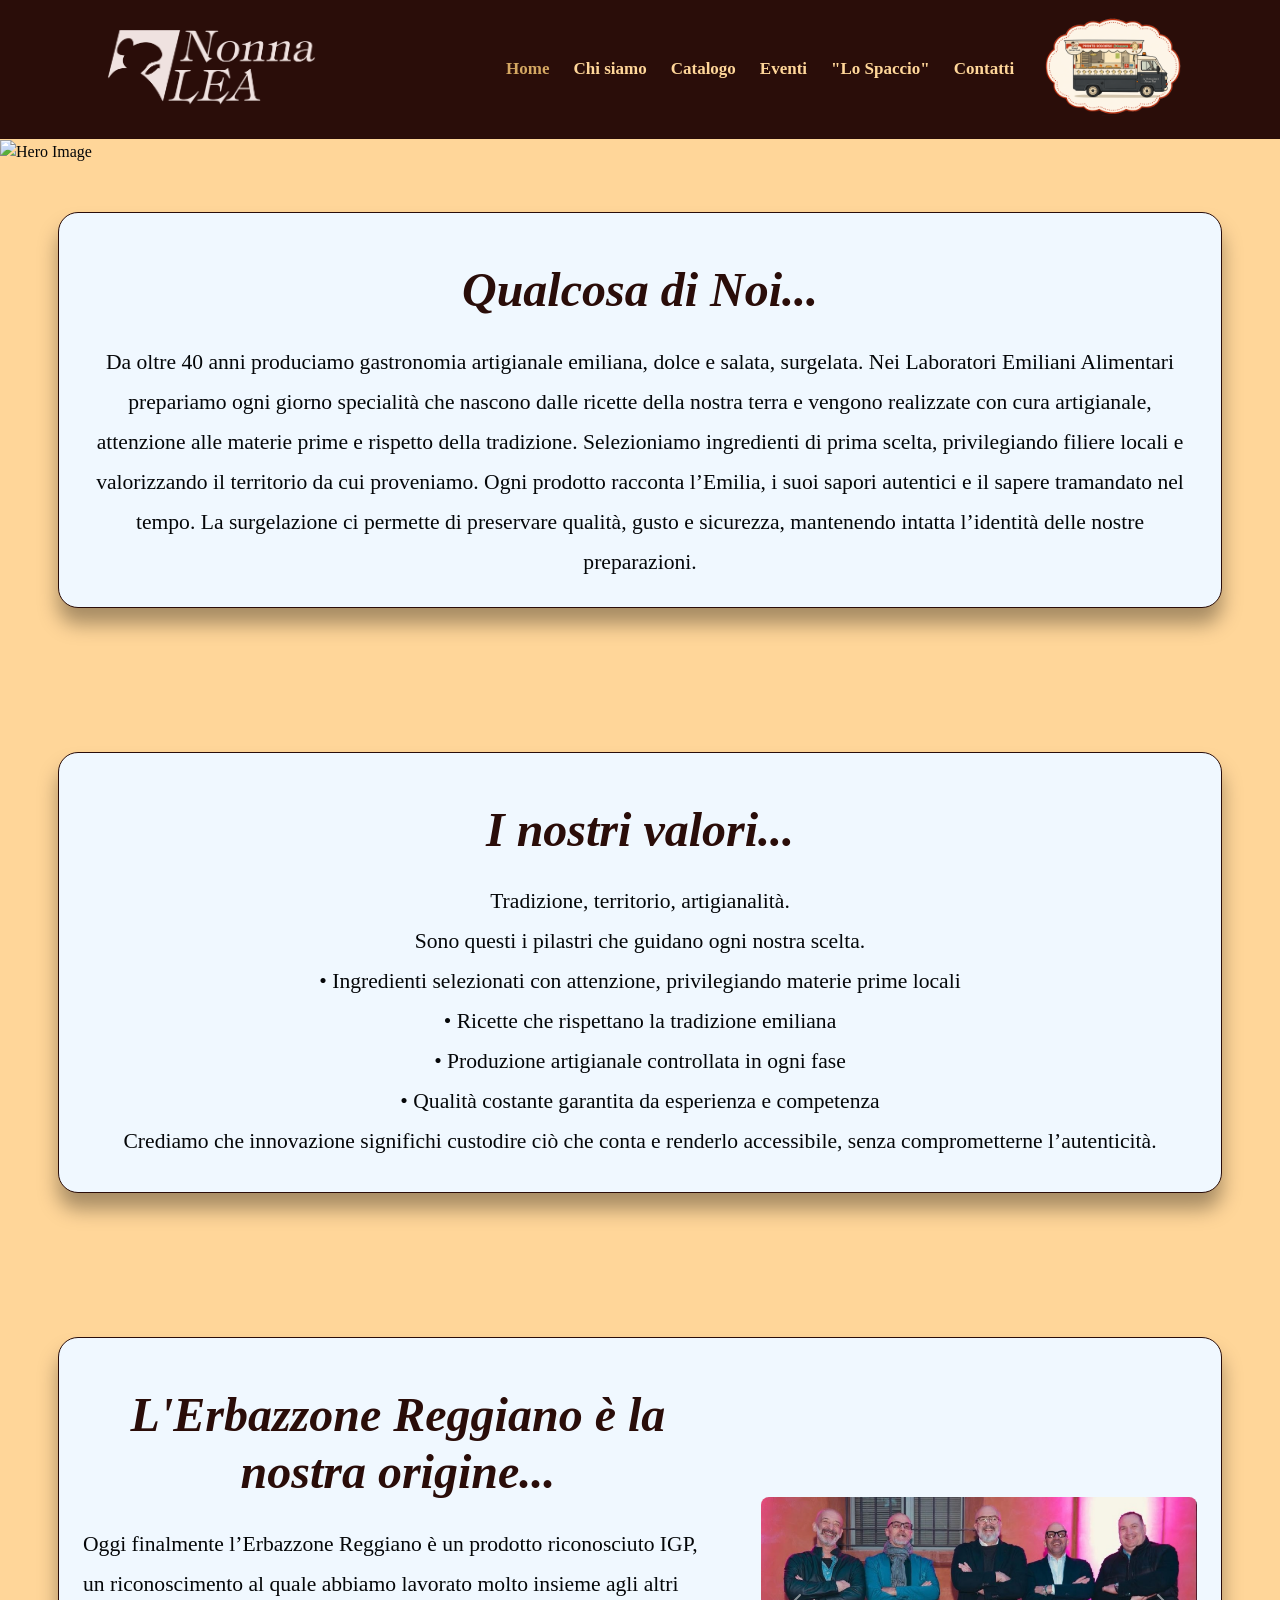
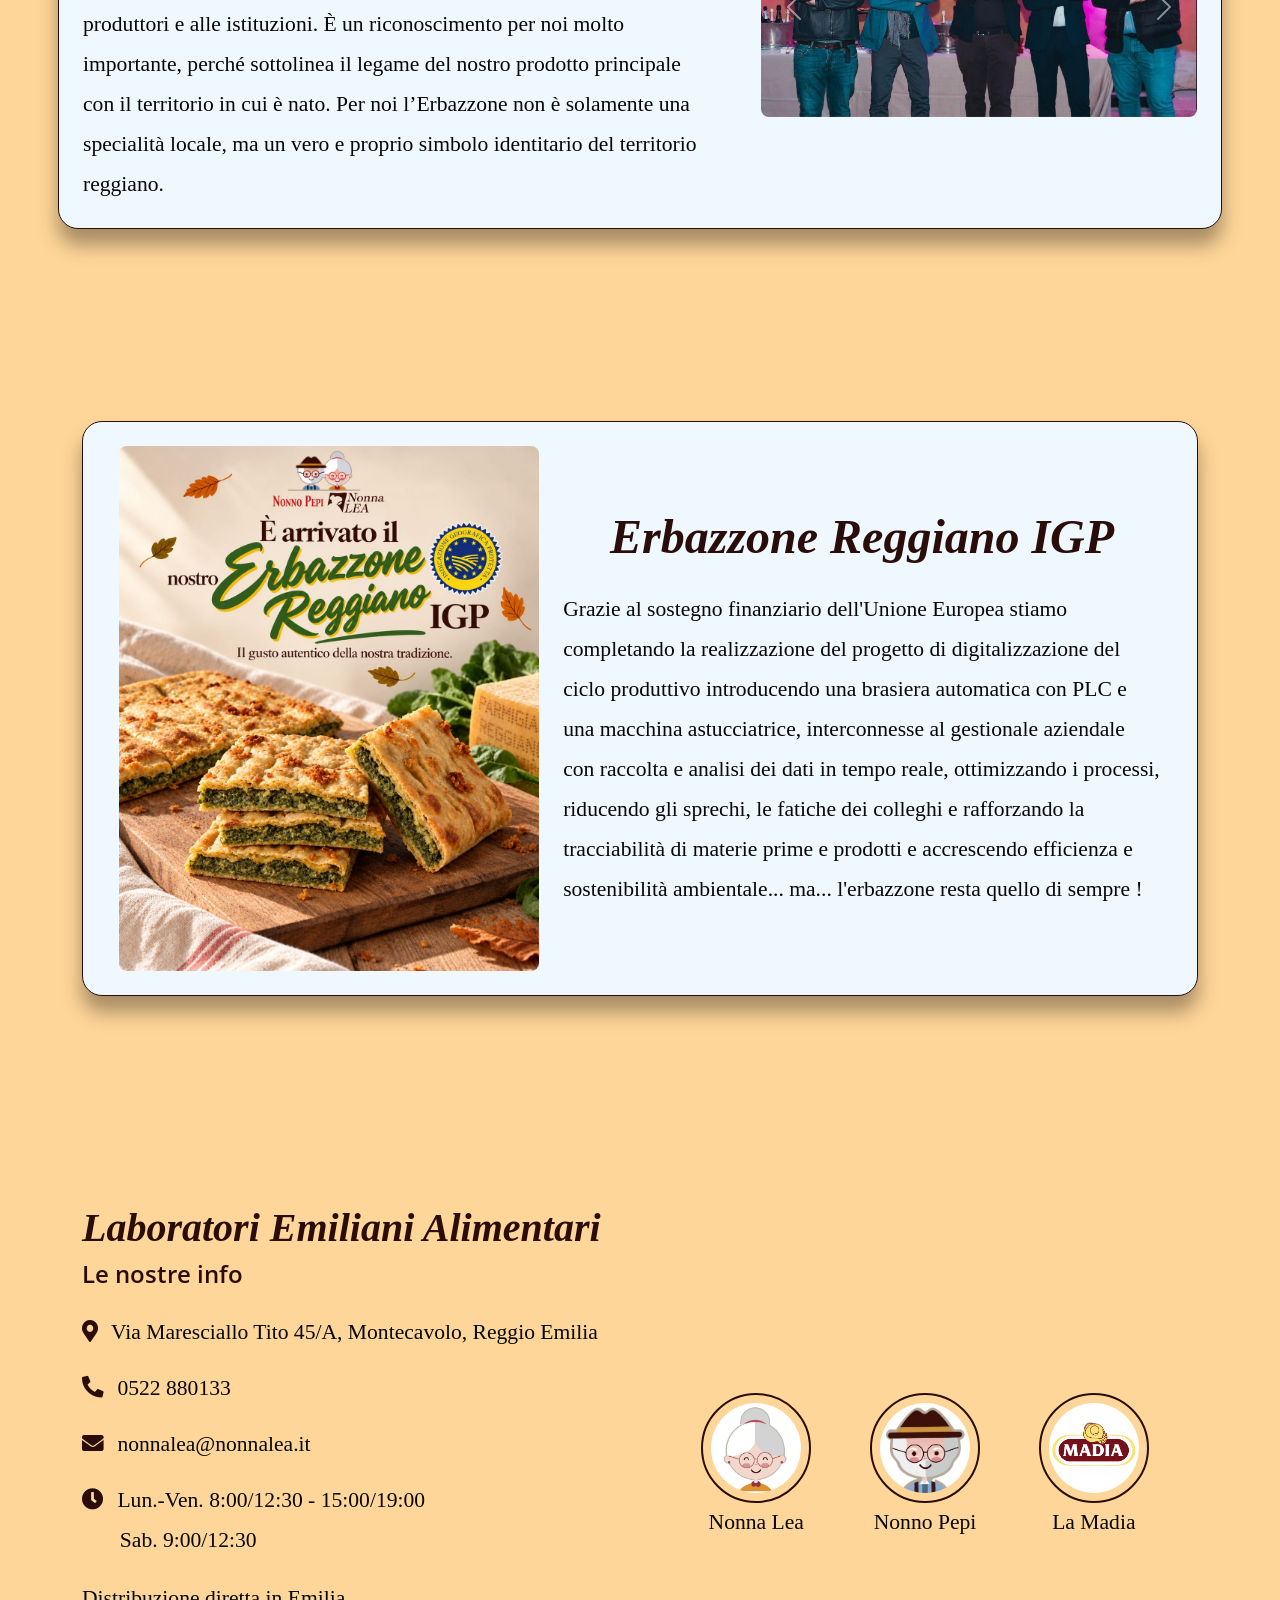
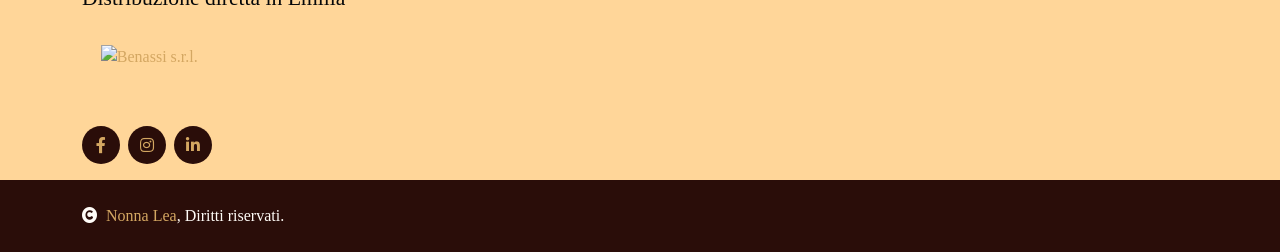
==== commit 806d12ec: "Aggiornamento sito" ====
--- a/index.html
+++ b/index.html
@@ -124,6 +124,9 @@
                         <div id="heroCarouselIGP" class="carousel slide rounded overflow-hidden animated zoomIn" data-bs-ride="carousel" data-bs-interval="4000">
                             <div class="carousel-inner">
                                 <div class="carousel-item active">
+                                    <img src="img/Consorzio.jpeg" class="d-block w-100 img-fluid" alt="Consorzio">
+                                </div>
+                                <div class="carousel-item">
                                     <img src="img/Notizia1.JPG" class="d-block w-100 img-fluid" alt="RE-R">
                                 </div>
                                 <div class="carousel-item">
@@ -148,6 +151,28 @@
             </div>
         </div>
         <!-- IGP End -->
+
+               <!-- Digitalizzazione Start -->
+        <div class="container-fluid py-6">
+            <div class="container">
+                <div class="row g-4 align-items-center p-4" style="background-color: aliceblue; border-radius: 20px; border: 1px solid #2a0d09; box-shadow: 0 16px 20px rgba(0, 0, 0, 0.35); margin: 0;">
+                    <div class="col-lg-5 col-md-12 mt-0">
+                        <img src="img/Erbazzone-IGP.jpg" class="img-fluid rounded d-block mx-auto" style="width: auto; max-width: 100%; height: auto !important; max-height: none !important; object-fit: contain;" alt="Erbazzone Reggiano IGP">
+                    </div>
+                    <div class="col-lg-7">
+                        <h1 class="display-5 mb-4 text-center">Erbazzone Reggiano IGP</h1>
+                        <p class="mb-4">Grazie al sostegno finanziario dell'Unione Europea
+                            stiamo completando la realizzazione del progetto di
+                            digitalizzazione del ciclo produttivo introducendo una
+                            brasiera automatica con PLC e una macchina astucciatrice,
+                            interconnesse al gestionale aziendale con raccolta e
+                            analisi dei dati in tempo reale, ottimizzando i processi, riducendo gli sprechi, le fatiche dei colleghi e rafforzando la tracciabilità di materie prime e prodotti e accrescendo efficienza e sostenibilità ambientale... ma... l'erbazzone resta quello di sempre !
+                        </p>
+                    </div>
+                </div>
+            </div>
+        </div>
+        <!-- Digitalizzazione End -->
 
 
         <!-- Sport Start 
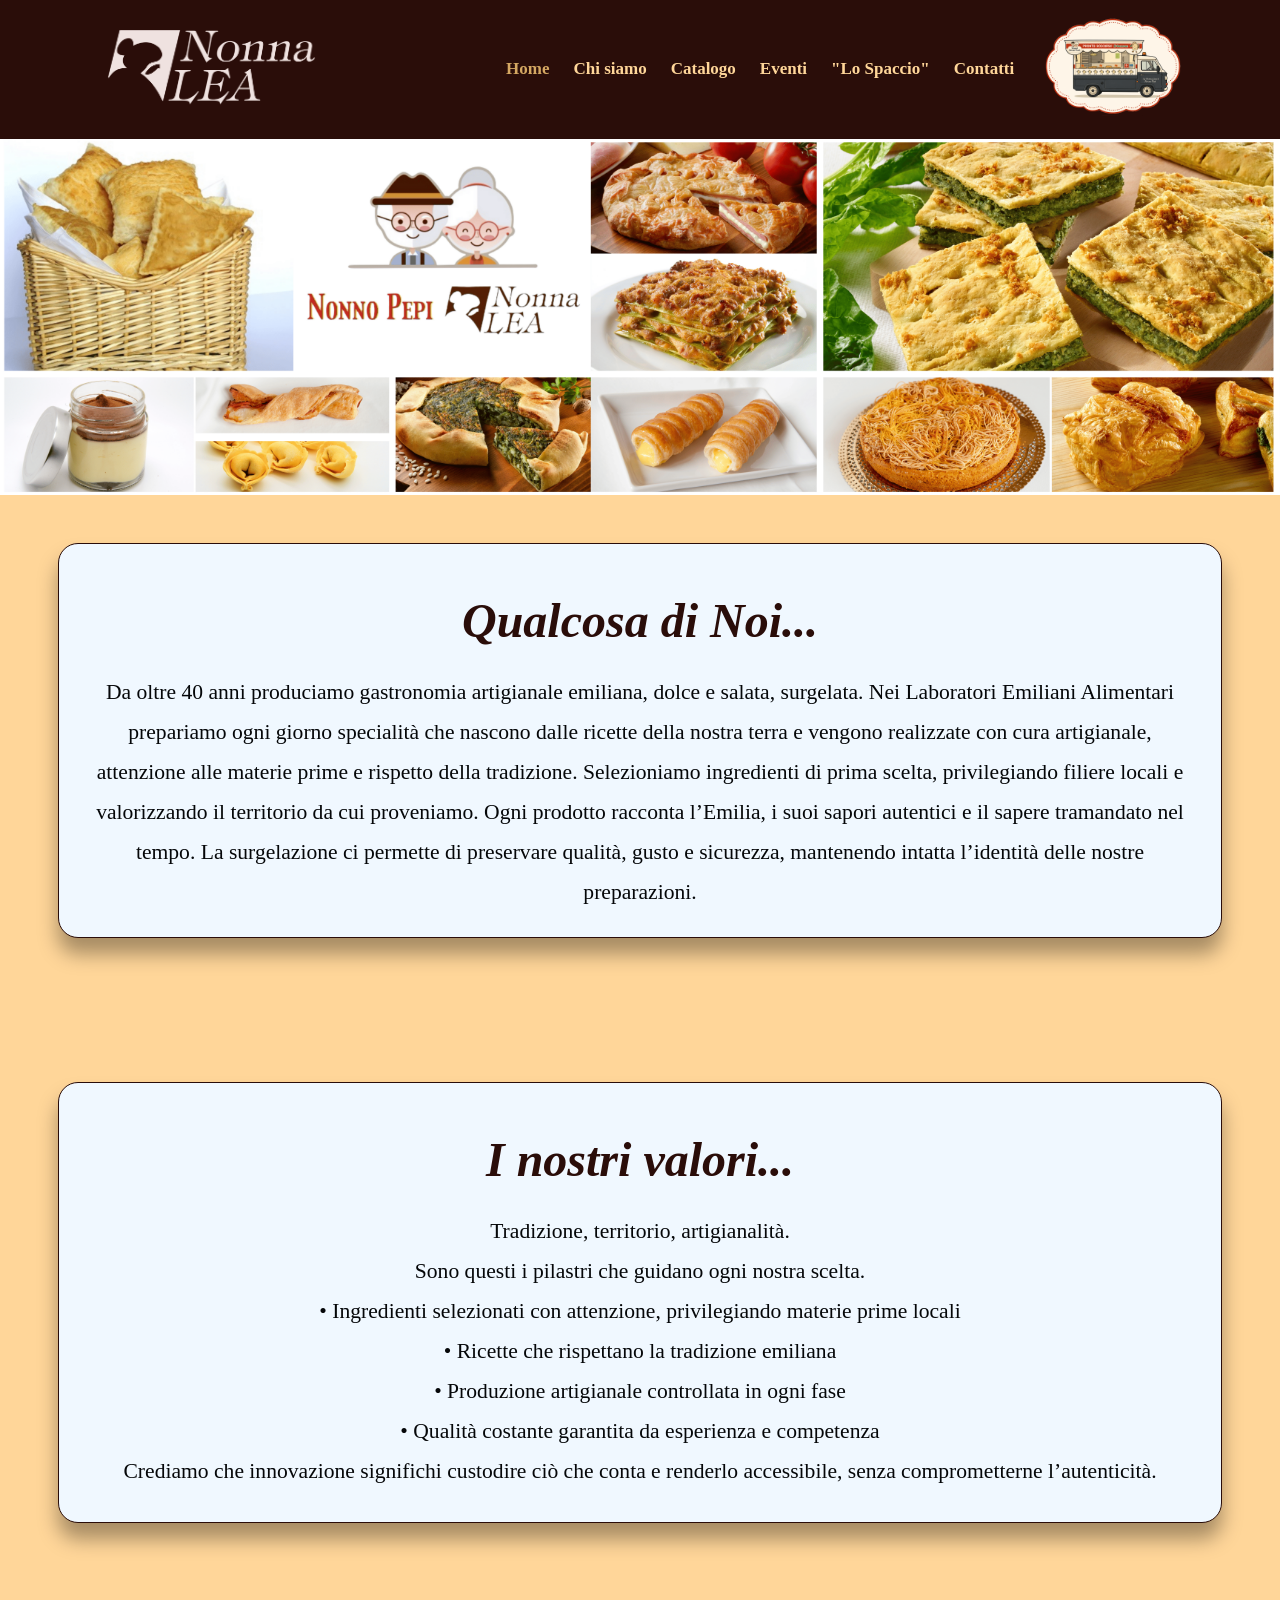
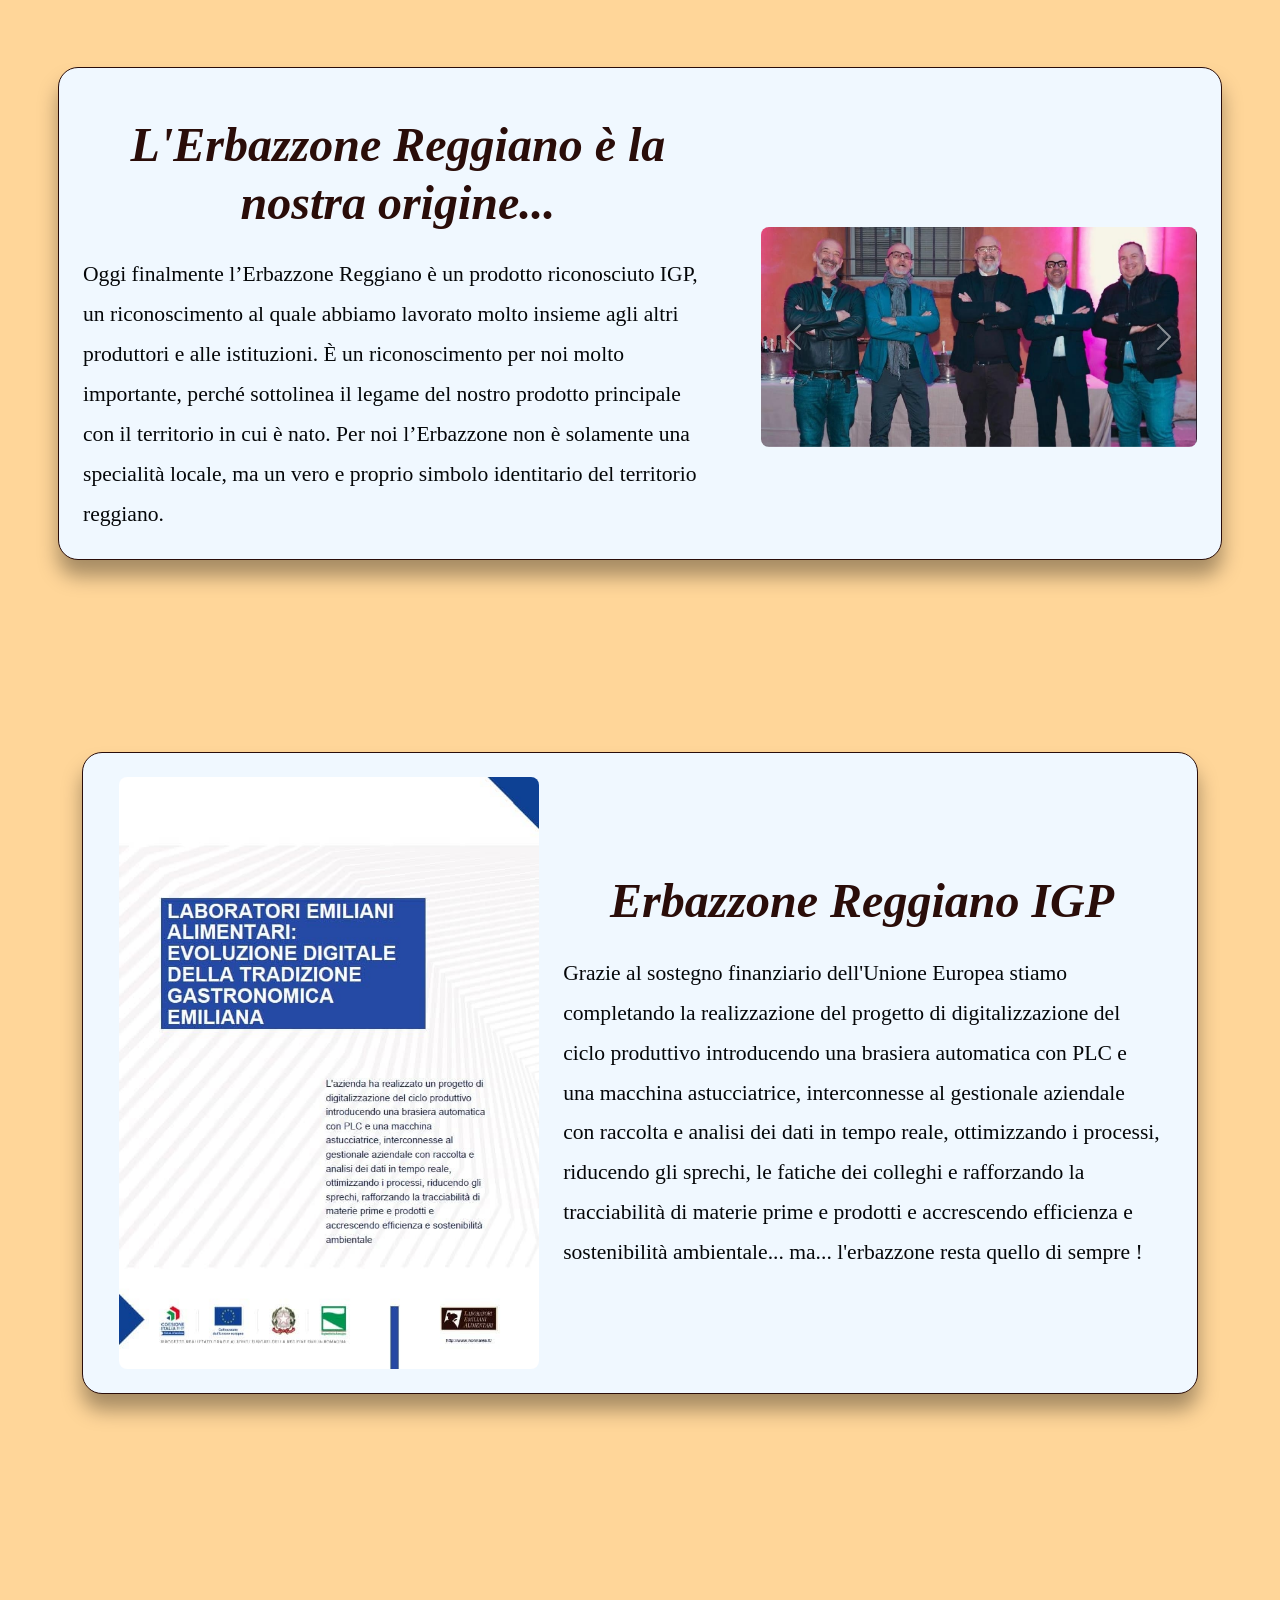
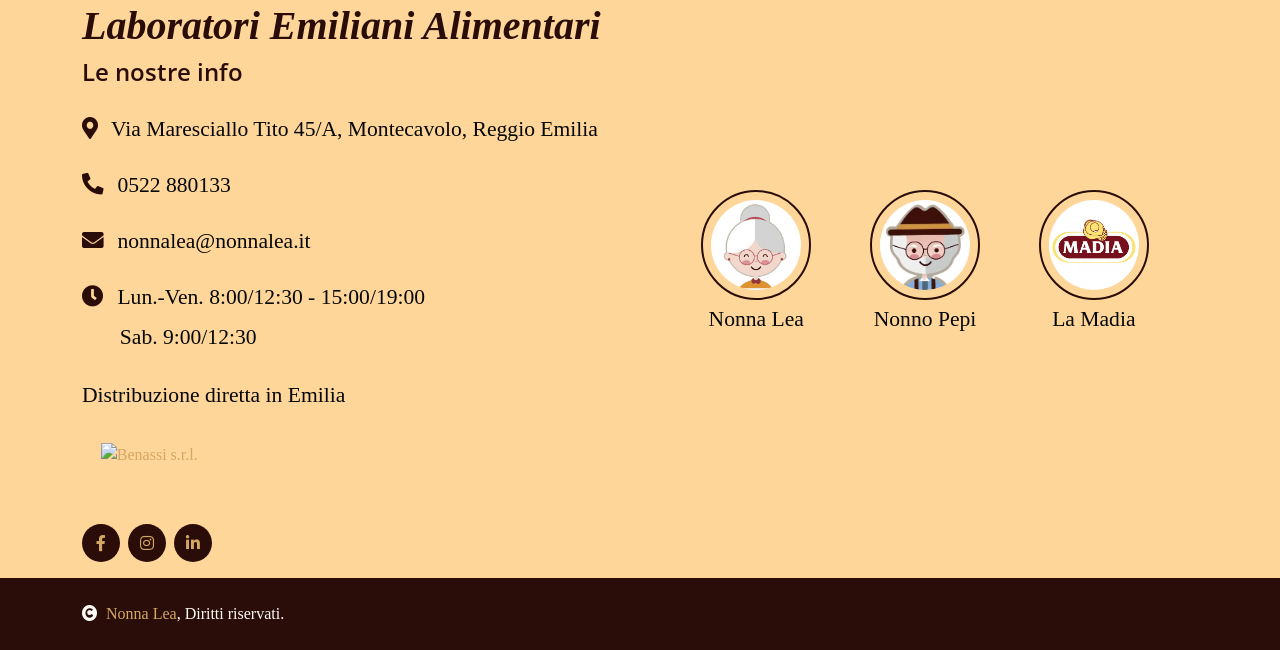
==== commit 2036f2dd: "Aggiornamento sito" ====
--- a/index.html
+++ b/index.html
@@ -157,7 +157,7 @@
             <div class="container">
                 <div class="row g-4 align-items-center p-4" style="background-color: aliceblue; border-radius: 20px; border: 1px solid #2a0d09; box-shadow: 0 16px 20px rgba(0, 0, 0, 0.35); margin: 0;">
                     <div class="col-lg-5 col-md-12 mt-0">
-                        <img src="img/Erbazzone-IGP.jpg" class="img-fluid rounded d-block mx-auto" style="width: auto; max-width: 100%; height: auto !important; max-height: none !important; object-fit: contain;" alt="Erbazzone Reggiano IGP">
+                        <img src="img/Bando.jpg" class="img-fluid rounded d-block mx-auto" style="width: auto; max-width: 100%; height: auto !important; max-height: none !important; object-fit: contain;" alt="Erbazzone Reggiano IGP">
                     </div>
                     <div class="col-lg-7">
                         <h1 class="display-5 mb-4 text-center">Erbazzone Reggiano IGP</h1>
--- a/css/style.css
+++ b/css/style.css
@@ -1,60 +1,53 @@
-
 /*** Spinner Start ***/
 #spinner {
     opacity: 0;
     visibility: hidden;
     transition: opacity .8s ease-out, visibility 0s linear .5s;
     z-index: 99999;
- }
-
- #spinner.show {
-     transition: opacity .8s ease-out, visibility 0s linear .0s;
-     visibility: visible;
-     opacity: 1;
- }
+}
+
+#spinner.show {
+    transition: opacity .8s ease-out, visibility 0s linear 0s;
+    visibility: visible;
+    opacity: 1;
+}
 /*** Spinner End ***/
 
-body {
-    background-color: var(--bs-carta);
-    color: var(--bs-dark); /* testo scuro per tutto il sito */
-}
-
-/* Imposta dimensione e interlinea per tutti i paragrafi */
-p {
-    font-size: 1.35rem; /* ~18px, modifica se preferisci più grande */
-    line-height: 1.85;   /* aumenta l'interlinea */
-    color: var(--bs-dark); /* mantiene il colore testo globale */
-    margin-bottom: 1rem;
-}
-
-/* Variante responsive: riduci su schermi piccoli */
-@media (max-width: 576px) {
-    p {
-        font-size: 1rem;   /* ~16px su mobile */
-        line-height: 1.6;
-    }
-}
-
-/* Import Cormorant Garamond from Google Fonts and set as global font */
-@import url('https://fonts.googleapis.com/css2?family=Cormorant+Garamond:wght@300;400;600;700&display=swap');
-
+
+/*** Base Start ***/
 body {
     font-family: 'Cormorant Garamond', serif;
     background-color: var(--bs-carta);
     color: var(--bs-dark); /* testo scuro per tutto il sito */
 }
 
-/* Headings: usa Cormorant Garamond per tutto il sito */
+/* Dimensione e interlinea per tutti i paragrafi */
+p {
+    font-size: 1.35rem; /* ~21px */
+    line-height: 1.85;
+    color: var(--bs-dark);
+    margin-bottom: 1rem;
+}
+
+/* Schermi piccoli: testo più contenuto */
+@media (max-width: 576px) {
+    p {
+        font-size: 1rem; /* ~16px */
+        line-height: 1.6;
+    }
+}
+
+/* Titoli */
 h1, h2, h3, .h1, .h2, .h3 {
     font-weight: 800 !important;
-    font-family: 'Cormorant Garamond', serif;
+    font-family: Georgia, serif;
     font-style: italic;
     color: var(--bs-NonnaLea);
 }
 
 h4, h5, h6, .h4, .h5, .h6 {
     font-weight: 600 !important;
-    font-family: 'Cormorant Garamond', serif !important;
+    font-family: 'Open Sans', sans-serif !important;
 }
 
 .back-to-top {
@@ -64,18 +57,6 @@
     z-index: 99;
 }
 
-h1, h2, h3, .h1, .h2, .h3 {
-    font-weight: 800 !important;
-    font-family: Georgia, serif;
-    font-style: italic;
-    color: var(--bs-NonnaLea)
-}
-
-h4, h5, h6, .h4, .h5, .h6 {
-    font-weight: 600 !important;
-    font-family: 'Open Sans', sans-serif !important;
-}
-
 .my-6 {
     margin-top: 6rem;
     margin-bottom: 6rem;
@@ -90,9 +71,40 @@
 .animated {
     animation-duration: 2s !important;
 }
+/*** Base End ***/
+
+
+/*** Colori Nonna Lea Start ***/
+.bg-carta {
+    background-color: var(--bs-carta) !important;
+}
+
+.bg-NonnaLea {
+    background-color: var(--bs-NonnaLea) !important;
+}
+
+.text-NonnaLea {
+    color: var(--bs-NonnaLea) !important;
+}
+
+.btn-NonnaLea {
+    background-color: var(--bs-NonnaLea) !important;
+    border: none;
+}
+
+.border-NonnaLea {
+    border-color: var(--bs-NonnaLea) !important;
+    border-width: 2px !important;
+}
+/*** Colori Nonna Lea End ***/
 
 
 /*** Button Start ***/
+.btn {
+    font-weight: 600;
+    transition: .5s;
+}
+
 .btn.btn-primary {
     border: 0;
 }
@@ -102,16 +114,6 @@
     color: var(--bs-carta) !important;
 }
 
-.btn {
-    font-weight: 600;
-    transition: .5s;
-}
-
-.btn-square {
-    width: 32px;
-    height: 32px;
-}
-
 .btn-sm-square {
     width: 38px;
     height: 38px;
@@ -122,15 +124,8 @@
     height: 44px;
 }
 
-.btn-lg-square {
-    width: 56px;
-    height: 56px;
-}
-
-.btn-square,
 .btn-sm-square,
-.btn-md-square,
-.btn-lg-square {
+.btn-md-square {
     padding: 0;
     display: flex;
     align-items: center;
@@ -139,27 +134,6 @@
 }
 /*** Button End ***/
 
-/* Footer — effetto hover per le immagini dei brand start*/
-.footer .footer-item .row.g-2 img {
-    width: 120px;                  /* dimensione preferita */
-    height: 120px;
-    object-fit: cover;
-    transition: transform .25s cubic-bezier(.2,.9,.3,1), box-shadow .25s, border-color .25s;
-    cursor: pointer;
-    will-change: transform, box-shadow;
-}
-
-.footer .footer-item .row.g-2 img:hover,
-.footer .footer-item .row.g-2 img:focus {
-    transform: translateY(0px) scale(1.12);
-    box-shadow: 0 10px 24px rgba(42,13,9,0.22);
-    border-color: var(--bs-primary);
-}
-
-.footer .footer-item .row.g-2 img:active {
-    transform: translateY(-2px) scale(1.05);
-}
-/* Footer — effetto hover per le immagini dei brand end*/
 
 /*** Navbar Start ***/
 .nav-bar {
@@ -179,478 +153,21 @@
 .navbar .navbar-nav .nav-link.active {
     color: var(--bs-primary);
 }
-
-.navbar .dropdown-toggle::after {
-    border: none;
-    content: "\f107";
-    font-family: "Font Awesome 5 Free";
-    font-weight: 700;
-    vertical-align: middle;
-    margin-left: 8px;
-}
-
-@media (min-width: 1200px) {
-    .navbar .nav-item .dropdown-menu {
-        display: block;
-        visibility: hidden;
-        top: 100%;
-        transform: rotateX(-75deg);
-        transform-origin: 0% 0%;
-        transition: .5s;
-        opacity: 0;
-    }
-    
-    .navbar .nav-item:hover .dropdown-menu {
-        transform: rotateX(0deg);
-        visibility: visible;
-        opacity: 1;
-    }
-}
-
-.dropdown .dropdown-menu a:hover {
-    background: var(--bs-carta);
-    color: var(--bs-primary);
-}
-
-#searchModal .modal-content {
-    background-color: rgba(255, 255, 255, 0.95);
-}
 /*** Navbar End ***/
 
-.text-carta {
-    color: var(--bs-carta) !important;
-}
 
 /*** Events Start ***/
 .event .tab-class .nav-item a.active {
     background: var(--bs-carta) !important;
 }
 
-.event .event-img .event-overlay {
-    position: absolute;
-    width: 100%;
-    height: 100%;
-    top: 0;
-    left: 0;
-    background: #402f2b;
-    border-radius: 8px;
-    transition: 0.5s;
-    opacity: 0;
-    z-index: 1;
-}
-
-.event .event-img:hover .event-overlay {
-    opacity: 1;
-}
-/*** Events End ***/
-
-
-/*** service start ***/
-.service .service-item {
-    position: relative;
-    height: 100%;
-    border-radius: 8px;
-    border-color: #000000;
-    box-shadow: 0 2px 16px rgba(0,0,0,0.06);
-    background: #fff;
-    border: 2px solid transparent;
-    transition:
-        transform 0.3s cubic-bezier(.4,2,.6,1),
-        box-shadow 0.3s,
-        background 0.3s,
-        border-color 0.3s;
-    z-index: 1;
-}
-
-.service .service-item:hover {
-    transform: translateY(-10px) scale(1.03);
-    box-shadow: 0 8px 32px rgba(42,13,9,0.18);
-    border-color: var(--bs-primary);
-}
-
-.service-item:hover .catalogo-logo {
-    filter: brightness(0) invert(1); /* logo bianco su sfondo scuro */
-}
-
-.service-item .service-content-icon a.btn-primary {
-    transition: 0.3s !important;
-}
-
-/*** Services End ***/
-
-
-/*** Menu Start ***/
-.menu .nav-item a.active {
-    background: var(--bs-primary) !important;
-}
-
-.menu .menu-item .border-bottom {
-    border-bottom-style: dashed !important;
-}
-/*** Menu End ***/
-
-
-/*** Youtube Video start ***/
-.video {
-    position: relative;
-    height: 100%;
-    min-height: 400px;
-    background: linear-gradient(rgba(254, 218, 154, 0.1), rgba(254, 218, 154, 0.1)), url(../img/fact.jpg);
-    background-position: center center;
-    background-repeat: no-repeat;
-    background-size: cover;
-    border-radius: 8px;
-}
-
-.video .btn-play {
-    position: absolute;
-    z-index: 3;
-    top: 50%;
-    left: 50%;
-    transform: translateX(-50%) translateY(-50%);
-    box-sizing: content-box;
-    display: block;
-    width: 32px;
-    height: 44px;
-    border-radius: 50%;
-    border: none;
-    outline: none;
-    padding: 18px 20px 18px 28px;
-}
-
-.video .btn-play:before {
-    content: "";
-    position: absolute;
-    z-index: 0;
-    left: 50%;
-    top: 50%;
-    transform: translateX(-50%) translateY(-50%);
-    display: block;
-    width: 100px;
-    height: 100px;
-    background: var(--bs-primary);
-    border-radius: 50%;
-    animation: pulse-border 1500ms ease-out infinite;
-}
-
-.video .btn-play:after {
-    content: "";
-    position: absolute;
-    z-index: 1;
-    left: 50%;
-    top: 50%;
-    transform: translateX(-50%) translateY(-50%);
-    display: block;
-    width: 100px;
-    height: 100px;
-    background: var(--bs-white);
-    border-radius: 50%;
-    transition: all 200ms;
-}
-
-.video .btn-play img {
-    position: relative;
-    z-index: 3;
-    max-width: 100%;
-    width: auto;
-    height: auto;
-}
-
-.video .btn-play span {
-    display: block;
-    position: relative;
-    z-index: 3;
-    width: 0;
-    height: 0;
-    border-left: 32px solid var(--bs-dark);
-    border-top: 22px solid transparent;
-    border-bottom: 22px solid transparent;
-}
-
-@keyframes pulse-border {
-    0% {
-        transform: translateX(-50%) translateY(-50%) translateZ(0) scale(1);
-        opacity: 1;
-    }
-
-    100% {
-        transform: translateX(-50%) translateY(-50%) translateZ(0) scale(1.5);
-        opacity: 0;
-    }
-}
-
-#videoModal {
-    z-index: 99999;
-}
-
-#videoModal .modal-dialog {
-    position: relative;
-    max-width: 800px;
-    margin: 60px auto 0 auto;
-}
-
-#videoModal .modal-body {
-    position: relative;
-    padding: 0px;
-}
-
-#videoModal .close {
-    position: absolute;
-    width: 30px;
-    height: 30px;
-    right: 0px;
-    top: -30px;
-    z-index: 999;
-    font-size: 30px;
-    font-weight: normal;
-    color: #FFFFFF;
-    background: #000000;
-    opacity: 1;
-}
-/*** Youtube Video End ***/
-
-
-/*** Blog Start ***/
-.blog-item {
-    position: relative;
-}
-
-.blog-item img {
-    transition: 0.5s;
-}
-
-.blog-item:hover img {
-    transform: scale(1.3)
-}
-
-.blog-item .blog-content {
-    position: relative;
-    transform: translateY(-50%);
-    box-shadow: 0 0 45px rgba(0, 0, 0, .08);
-}
-
-.blog-item .blog-content a.btn h5 {
-    transition: 0.5s;
-}
-
-.blog-item:hover .blog-content a.btn h5 {
-    color: var(--bs-primary) !important;
-}
-/*** Blog End ***/
-
-
-/*** Team Start ***/
-.team-item {
-    width: 100%;
-    height: 100%;
-    position: relative;
-}
-
-.team-item .team-icon {
-    position: absolute;
-    top: 0;
-    right: 0;
-}
-
-.team-item .team-icon .share-link {
-    opacity: 0;
-    transition: 0.9s;
-}
-
-.team-item:hover .share-link {
-    opacity: 1;
-}
-
-.team-item .team-content {
-    transition: 0.9s;
-}
-
-.team-item:hover .team-content {
-    background: var(--bs-primary) !important;
-    color: var(--bs-dark) !important;
-}
-
-.team-item .team-content h4,
-.team-item .team-content p {
-    transition: 0.5s;
-}
-
-.team-item:hover .team-content h4 {
-    color: var(--bs-dark) !important;
-}
-
-.team-item:hover .team-content p {
-    color: var(--bs-white);
-}
-/*** Team End ***/
-
-.bg-carta {
-    background-color: var(--bs-carta) !important;
-}
-
-.bg-NonnaLea {
-    background-color: var(--bs-NonnaLea) !important;
-}
-
-.text-NonnaLea {
-    color: var(--bs-NonnaLea) !important;
-}
-
-.footer .btn-NonnaLea i {
-    color: var(--bs-primary);
-    transition: color 0.2s;
-}
-
-/* Effetto hover per tutti i bottoni social */
-.footer .btn-NonnaLea:hover {
-    background-color: var(--bs-primary);
-    border-color: var(--bs-primary);
-    transform: scale(1.1);
-    transition: all 0.2s;
-}
-.footer .btn-NonnaLea:hover i {
-    color: #fff;
-}
-
-.footer-brand-img {
-    width: 110px;
-    height: 110px;
-    object-fit: cover;
-}
-
-.catalogo-logo {
-    height: 150px;
-    width: auto;
-    filter: brightness(0) saturate(100%) invert(10%) sepia(90%) saturate(800%) hue-rotate(0deg); /* NonnaLea */
-    transition: filter 0.3s;
-}
-.service-item:hover .catalogo-logo {
-    filter: brightness(0) saturate(100%) invert(0%); /* Nero */
-}
-
-.btn-NonnaLea {
-    background-color: var(--bs-NonnaLea) !important;
-    border: none;
-}
-
-.border-NonnaLea {
-    border-color: var(--bs-NonnaLea) !important;
-    border-width: 2px !important;
-}
-
-/*** testimonial Start ***/
-.testimonial-item {
-    border: 2px solid var(--bs-NonnaLea);
-    width: 100%;
-    height: 100%;
-    object-fit: cover;
-}
-
-.testimonial-carousel.owl-rtl .testimonial-item {
-    direction: ltr !important;
-}
-/*** testimonial End ***/
-
-
-/*** Contact start ***/
-.contact-form {
-    box-shadow: 0 0 45px rgba(0, 0, 0, .08);
-}
-
-/*** Contact End ***/
-
-
-/*** Footer Start ***/
-.footer .footer-item a.text-body:hover {
-    color: var(--bs-primary) !important;
-}
-/*** Footer End ***/
-
-.brands-row {
-    gap: 0.1rem;
-}
-@media (max-width: 576px) {
-    .brands-row {
-        justify-content: center; /* centra i loghi su mobile */
-        gap: .75rem;
-    }
-    .brands-row a {
-        flex: 0 0 auto;
-    }
-}
-
-/* Sezione Prodotti principali */
-#prodotti .product-item {
-    transition: transform .25s ease, box-shadow .25s ease;
-    border: 1px solid rgba(42,13,9,0.07);
-}
-#prodotti .product-item:hover {
-    transform: translateY(-6px);
-    box-shadow: 0 10px 20px rgba(0,0,0,0.08);
-}
-#prodotti .product-img {
-    width: 180px;
-    height: 180px;
-    object-fit: cover;
-    border: 6px solid rgba(255,255,255,0.85);
-    box-shadow: 0 4px 10px rgba(0,0,0,0.06);
-}
-@media (max-width: 768px) {
-    #prodotti .product-img {
-        width: 90px;
-        height: 90px;
-    }
-    #prodotti .product-item {
-        padding: 1.25rem !important;
-    }
-}
-@media (max-width: 576px) {
-    #prodotti .col-12 .product-item {
-        margin-left: auto;
-        margin-right: auto;
-        max-width: 320px;
-    }
-}
-
-/* Modal categoria: aspetto "quasi fullscreen" e cards prodotti */
-.modal .modal-content {
-    border-radius: 12px;
-}
-@media (min-width: 1200px) {
-    .modal-dialog.modal-xl {
-        max-width: 1100px;
-    }
-}
-.modal-fullscreen-sm-down {
-    padding: 1rem;
-}
-#categoriaModalImg {
-    width: 100%;
-    height: auto;
-    object-fit: cover;
-    max-height: 360px;
-}
-#categoriaProducts .card {
-    border: none;
-    box-shadow: 0 6px 18px rgba(0,0,0,0.06);
-    border-radius: 8px;
-}
-#categoriaProducts .card img {
-    object-fit: cover;
-    height: 100%;
-}
-@media (max-width: 768px) {
-    #categoriaModalImg { max-height: 220px; }
-    .modal-dialog { margin: .5rem; }
-}
-
-
-/* Nuovo stile per eventi: data + titolo sempre visibili, overlay dettagli al hover */
+/* Data + titolo sempre visibili, overlay con i dettagli al passaggio del mouse */
 .event .event-img {
     position: relative;
     overflow: hidden;
     border-radius: 10px;
 }
+
 .event .event-img img {
     width: 100%;
     height: 260px;
@@ -658,11 +175,12 @@
     display: block;
     transition: transform .6s ease;
 }
+
 .event .event-img:hover img {
     transform: scale(1.06);
 }
 
-/* barra inferiore sempre visibile */
+/* Barra inferiore sempre visibile (sopra l'overlay) */
 .event-caption {
     position: absolute;
     left: 0;
@@ -672,29 +190,29 @@
     align-items: center;
     justify-content: space-between;
     gap: .75rem;
-    padding: .6rem 1rem;
-    background: linear-gradient(180deg, rgba(0,0,0,0) 0%, rgba(0,0,0,0.25) 40%, rgba(0,0,0,0.55) 100%);
+    background: linear-gradient(180deg, rgba(0, 0, 0, 0) 0%, rgba(0, 0, 0, .25) 40%, rgba(0, 0, 0, .55) 100%);
     color: #fff;
     z-index: 2;
 }
-.event-date {
-    background: rgb(0, 0, 0, 0.50);
+
+.event-date,
+.event-title {
+    background: rgba(0, 0, 0, .5);
     color: #dfdfdf;
     padding: .35rem .6rem;
     border-radius: 6px;
+}
+
+.event-date {
     font-weight: 700;
     font-size: .95rem;
     white-space: nowrap;
 }
+
 .event-title {
-    background: rgb(0, 0, 0, 0.50);
-    padding: .35rem .6rem;
-    border-radius: 6px;
     margin: 0;
     font-size: 1rem;
-    font-weight: 700;
-    color: #dfdfdf;
-    text-shadow: 0 2px 6px rgba(0,0,0,0.35);
+    text-shadow: 0 2px 6px rgba(0, 0, 0, .35);
     flex: 1;
     padding-left: .75rem;
     overflow: hidden;
@@ -702,53 +220,125 @@
     white-space: nowrap;
 }
 
-/* overlay con i dettagli, appare al hover (slide/fade) */
+/* Overlay con i dettagli: appare al passaggio del mouse */
 .event .event-overlay {
     position: absolute;
     inset: 0;
-    background: rgba(64,47,43,0.92); /* tono coerente col tema */
+    background: #402f2b;
+    border-radius: 8px;
     color: #fff;
-    padding: 1.25rem;
     display: flex;
     flex-direction: column;
     justify-content: center;
     gap: .5rem;
     opacity: 0;
     transform: translateY(6%);
-    transition: all .35s ease;
-    z-index: 3;
+    transition: .5s;
+    z-index: 1;
     text-align: left;
 }
+
 .event .event-img:hover .event-overlay {
     opacity: 1;
     transform: translateY(0);
 }
 
-/* overlay testo */
-.event .event-overlay h4 {
-    color: var(--bs-carta);
-    margin-bottom: .5rem;
-}
 .event .event-overlay p {
-    color: rgba(255,255,255,0.95);
+    color: rgba(255, 255, 255, .95);
     margin: 0;
 }
 
-/* piccoli aggiustamenti responsive */
 @media (max-width: 992px) {
     .event .event-img img {
         height: 220px;
     }
-    .event-caption { padding: .5rem; }
-    .event-title { font-size: .95rem; }
-}
+
+    .event-title {
+        font-size: .95rem;
+    }
+}
+
 @media (max-width: 576px) {
     .event .event-img img {
         height: 180px;
     }
-    .event-date { font-size: .85rem; padding: .25rem .45rem; }
-    .event-title { font-size: .9rem; padding-left: .5rem; }
-    .event .event-overlay { padding: 1rem; }
-}
-
-
+
+    .event-date {
+        font-size: .85rem;
+        padding: .25rem .45rem;
+    }
+
+    .event-title {
+        font-size: .9rem;
+        padding-left: .5rem;
+    }
+}
+/*** Events End ***/
+
+
+/*** Footer Start ***/
+.footer-brand-img {
+    width: 110px;
+    height: 110px;
+    object-fit: cover;
+}
+
+.brands-row {
+    gap: .1rem;
+}
+
+@media (max-width: 576px) {
+    .brands-row {
+        gap: .75rem;
+    }
+
+    .brands-row a {
+        flex: 0 0 auto;
+    }
+}
+
+/* Bottoni social */
+.footer .btn-NonnaLea i {
+    color: var(--bs-primary);
+    transition: color .2s;
+}
+
+.footer .btn-NonnaLea:hover {
+    transform: scale(1.1);
+    transition: all .2s;
+}
+
+.footer .btn-NonnaLea:hover i {
+    color: #fff;
+}
+/*** Footer End ***/
+
+
+/*** Modal categorie (catalogo) Start ***/
+@media (min-width: 1200px) {
+    .modal-dialog.modal-xl {
+        max-width: 1100px;
+    }
+}
+
+.modal-fullscreen-sm-down {
+    padding: 1rem;
+}
+
+#categoriaModalImg {
+    width: 100%;
+    height: auto;
+    object-fit: cover;
+    max-height: 360px;
+}
+
+@media (max-width: 768px) {
+    #categoriaModalImg {
+        max-height: 220px;
+    }
+
+    .modal-dialog {
+        margin: .5rem;
+    }
+}
+/*** Modal categorie (catalogo) End ***/
